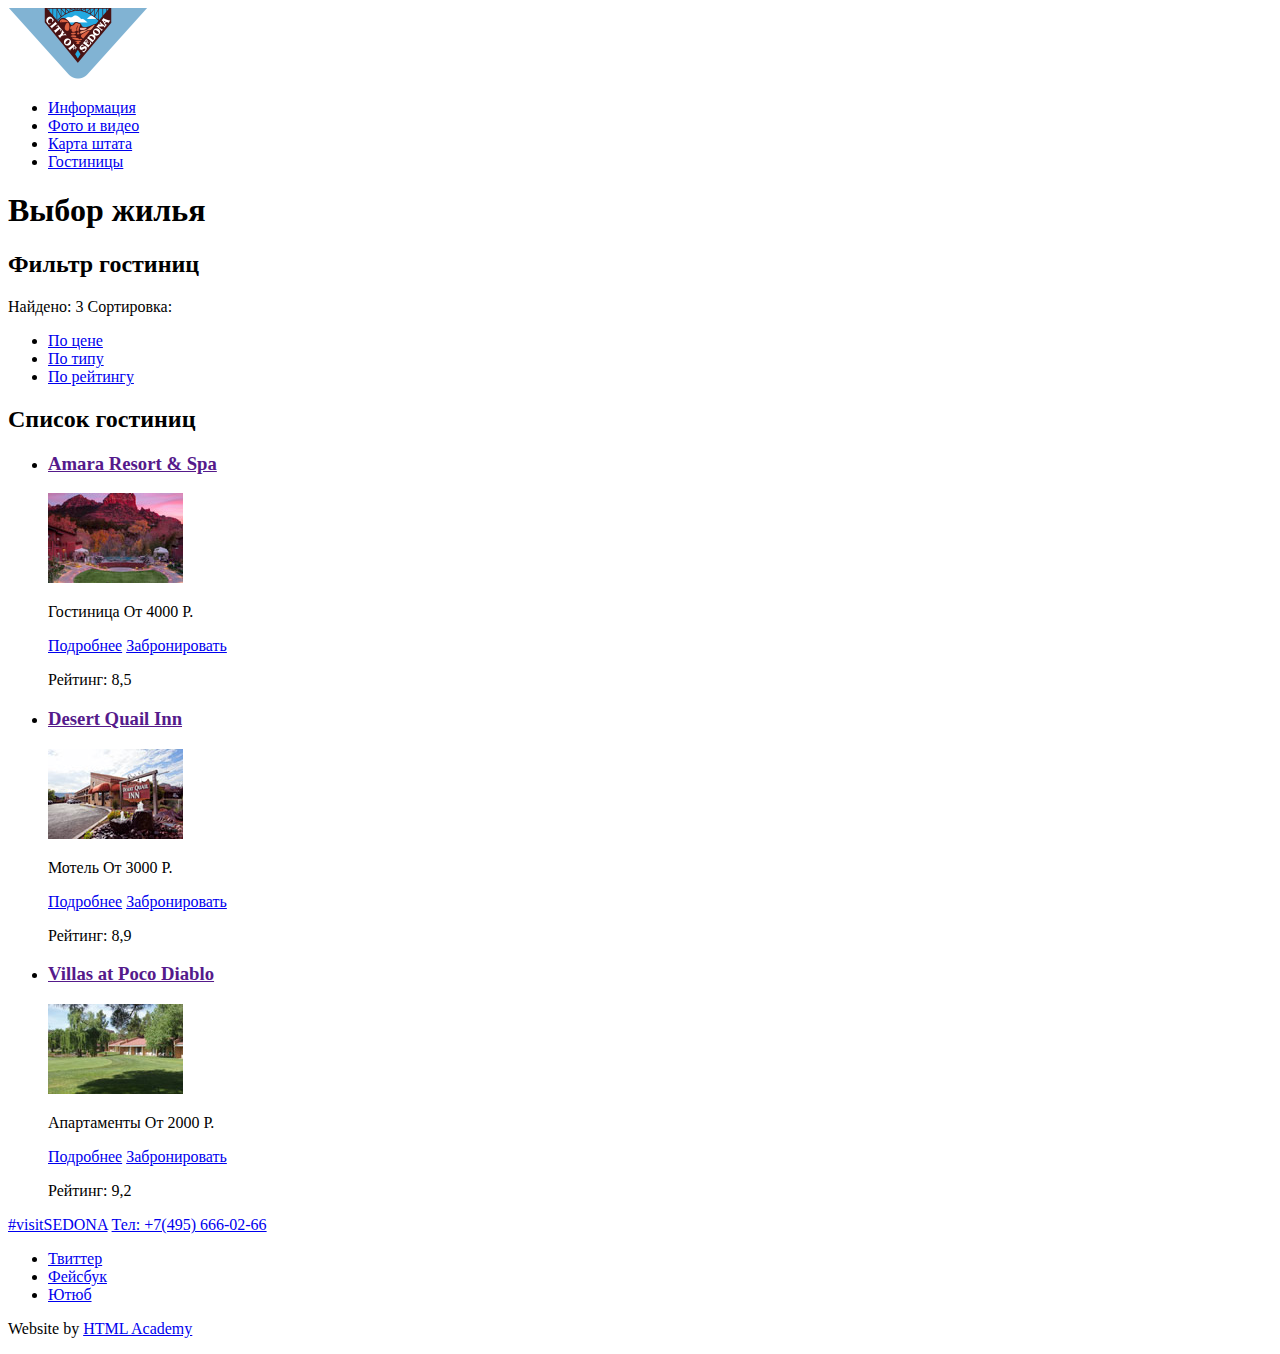
==== hotels.html @ 1540563e "correct href" ====
<!DOCTYPE html>
<html lang="ru">

<head>
	<meta charset="UTF-8">
	<meta name="viewport" content="width=device-width, initial-scale=1.0">
	<meta http-equiv="X-UA-Compatible" content="ie=edge">
	<title>Гостиницы</title>
</head>

<body>

	<header>
		<nav>
			<a href="index.html">
				<img src="img/logo.png" width="140" height="71" alt="Логотип Седона">
			</a>
			<ul>
				<li><a href="#">Информация</a></li>
				<li><a href="#">Фото и видео</a></li>
				<li><a href="#">Карта штата</a></li>
				<li><a href="hotels.html">Гостиницы</a></li>
			</ul>
		</nav>
	</header>

	<main>

		<h1>Выбор жилья</h1>

		<section>

			<h2>Фильтр гостиниц</h2>
			<!-- Здесь будет форма -->

			<div>
				<p>
					<span>Найдено: 3</span>
					<span>Сортировка:</span>
				</p>
				<ul>
					<li><a href="#">По цене</a></li>
					<li><a href="#">По типу</a></li>
					<li><a href="#">По рейтингу</a></li>
				</ul>
				<!-- Здесь будут стрелки -->
				<a href="#"></a>
				<a href="#"></a>
			</div>
		</section>

		<section>
			<h2>Cписок гостиниц</h2>
			<ul>
				<li>
					<h3>
						<a href="">Amara Resort & Spa</a>
					</h3>
					<a href="#">
						<img src="img/amara.jpg" width="135" height="90" alt="Гостиница Амара">
					</a>
					<p>
						<span>Гостиница</span>
						<span>От 4000 Р.</span>
					</p>
					<p>
						<a href="#">Подробнее</a>
						<a href="#">Забронировать</a>
					</p>
					<p>
						<!-- <span></span> Звезды -->
						<span>Рейтинг: 8,5</span>
					</p>
				</li>
				<li>
					<h3>
						<a href="">Desert Quail Inn</a>
					</h3>
					<a href="#">
							<img src="img/desert.jpg" width="135" height="90" alt="Мотель Десерт">
					</a>
					<p>
						<span>Мотель</span>
						<span>От 3000 Р.</span>
					</p>
					<p>
						<a href="#">Подробнее</a>
						<a href="#">Забронировать</a>
					</p>
					<p>
						<!-- <span></span> Звезды -->
						<span>Рейтинг: 8,9</span>
					</p>
				</li>
				<li>
					<h3>
						<a href="">Villas at Poco Diablo</a>
					</h3>
					<a href="#">
							<img src="img/villas.jpg" width="135" height="90" alt="Аппартаменты Виллас">
					</a>
					<p>
						<span>Апартаменты</span>
						<span>От 2000 Р.</span>
					</p>
					<p>
						<a href="#">Подробнее</a>
						<a href="#">Забронировать</a>
					</p>
					<p>
						<!-- <span></span> Звезды -->
						<span>Рейтинг: 9,2</span>
					</p>
				</li>
			</ul>
		</section>

	</main>

	<footer>

		<p>
			<a href="#">#visitSEDONA</a>
			<a href="+74956660266">Тел: +7(495) 666-02-66</a>
		</p>

		<div>
			<ul>
				<li><a href="#">Твиттер</a></li>
				<li><a href="#">Фейсбук</a></li>
				<li><a href="#">Ютюб</a></li>
			</ul>
		</div>

		<p>
			Website by
			<a href="https://htmlacademy.ru">HTML Academy</a>
		</p>
	</footer>

</body>

</html>
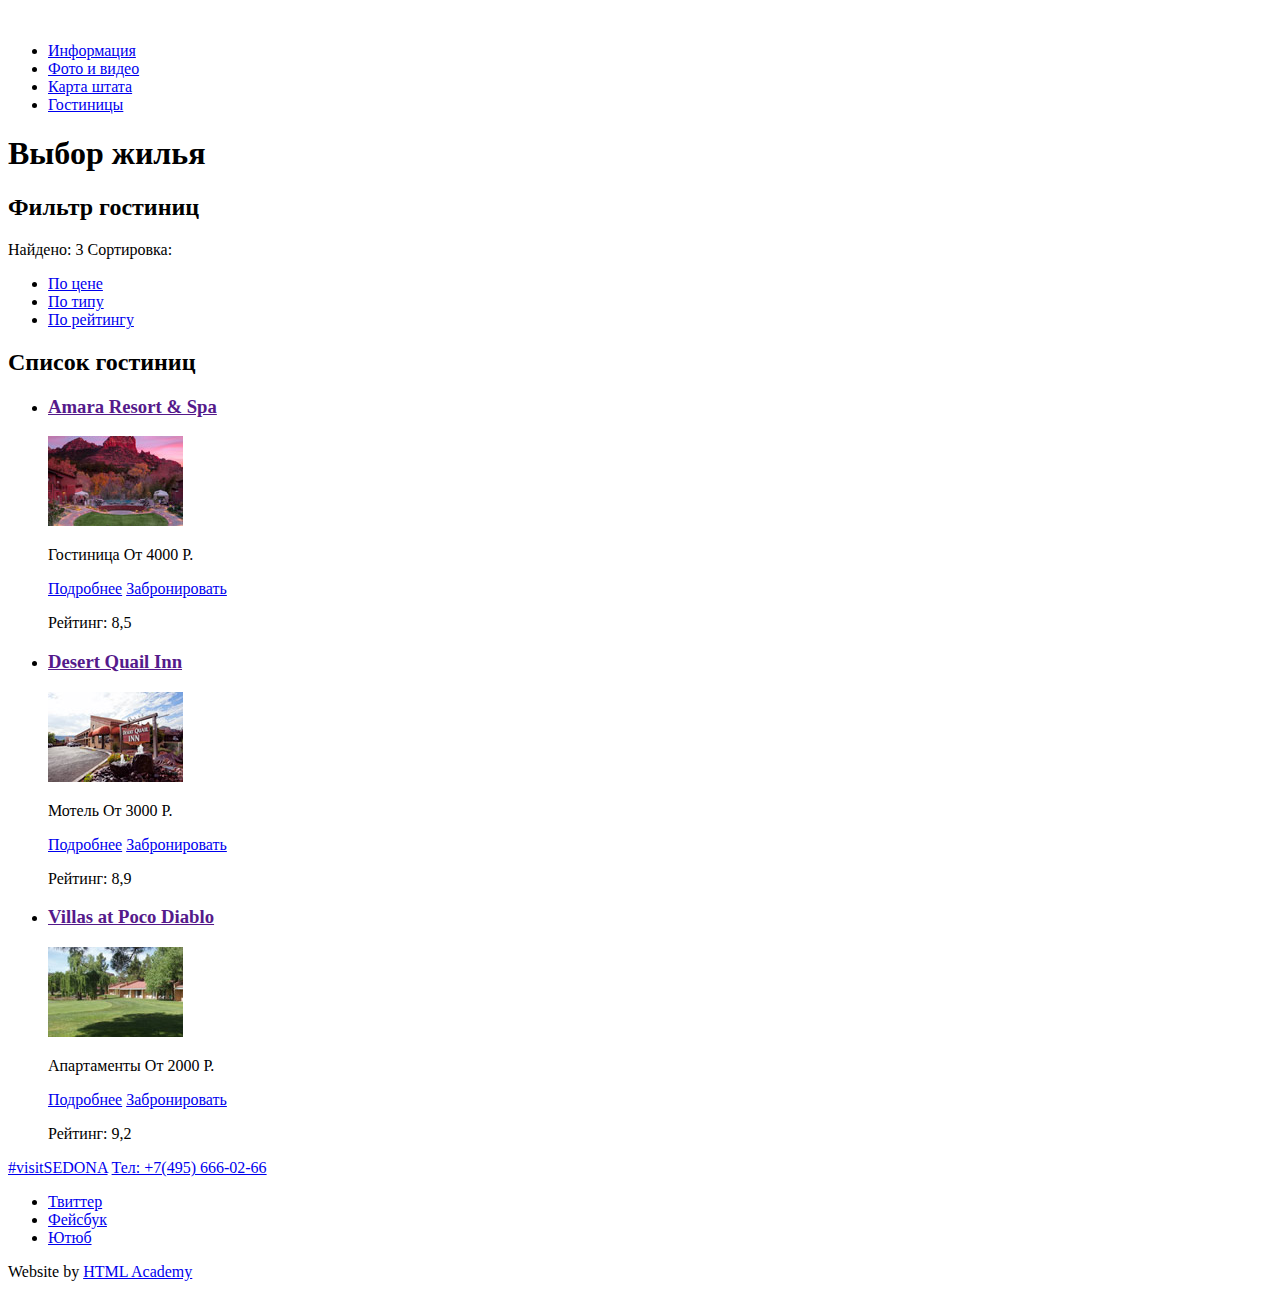
==== commit bfe6dfbe: "add imgs" ====
--- a/hotels.html
+++ b/hotels.html
@@ -13,7 +13,7 @@
 	<header>
 		<nav>
 			<a href="index.html">
-				<img src="img/logo.png" width="140" height="71" alt="Логотип Седона">
+				<img src="" alt="">
 			</a>
 			<ul>
 				<li><a href="#">Информация</a></li>
@@ -126,15 +126,15 @@
 
 		<div>
 			<ul>
-				<li><a href="#">Твиттер</a></li>
-				<li><a href="#">Фейсбук</a></li>
-				<li><a href="#">Ютюб</a></li>
+				<li><a class="social-links__link" href="#">Твиттер</a></li>
+				<li><a class="social-links__link" href="#">Фейсбук</a></li>
+				<li><a class="social-links__link" href="#">Ютюб</a></li>
 			</ul>
 		</div>
 
 		<p>
 			Website by
-			<a href="https://htmlacademy.ru">HTML Academy</a>
+			<a class="logo-htmlacademy" href="https://htmlacademy.ru">HTML Academy</a>
 		</p>
 	</footer>
 
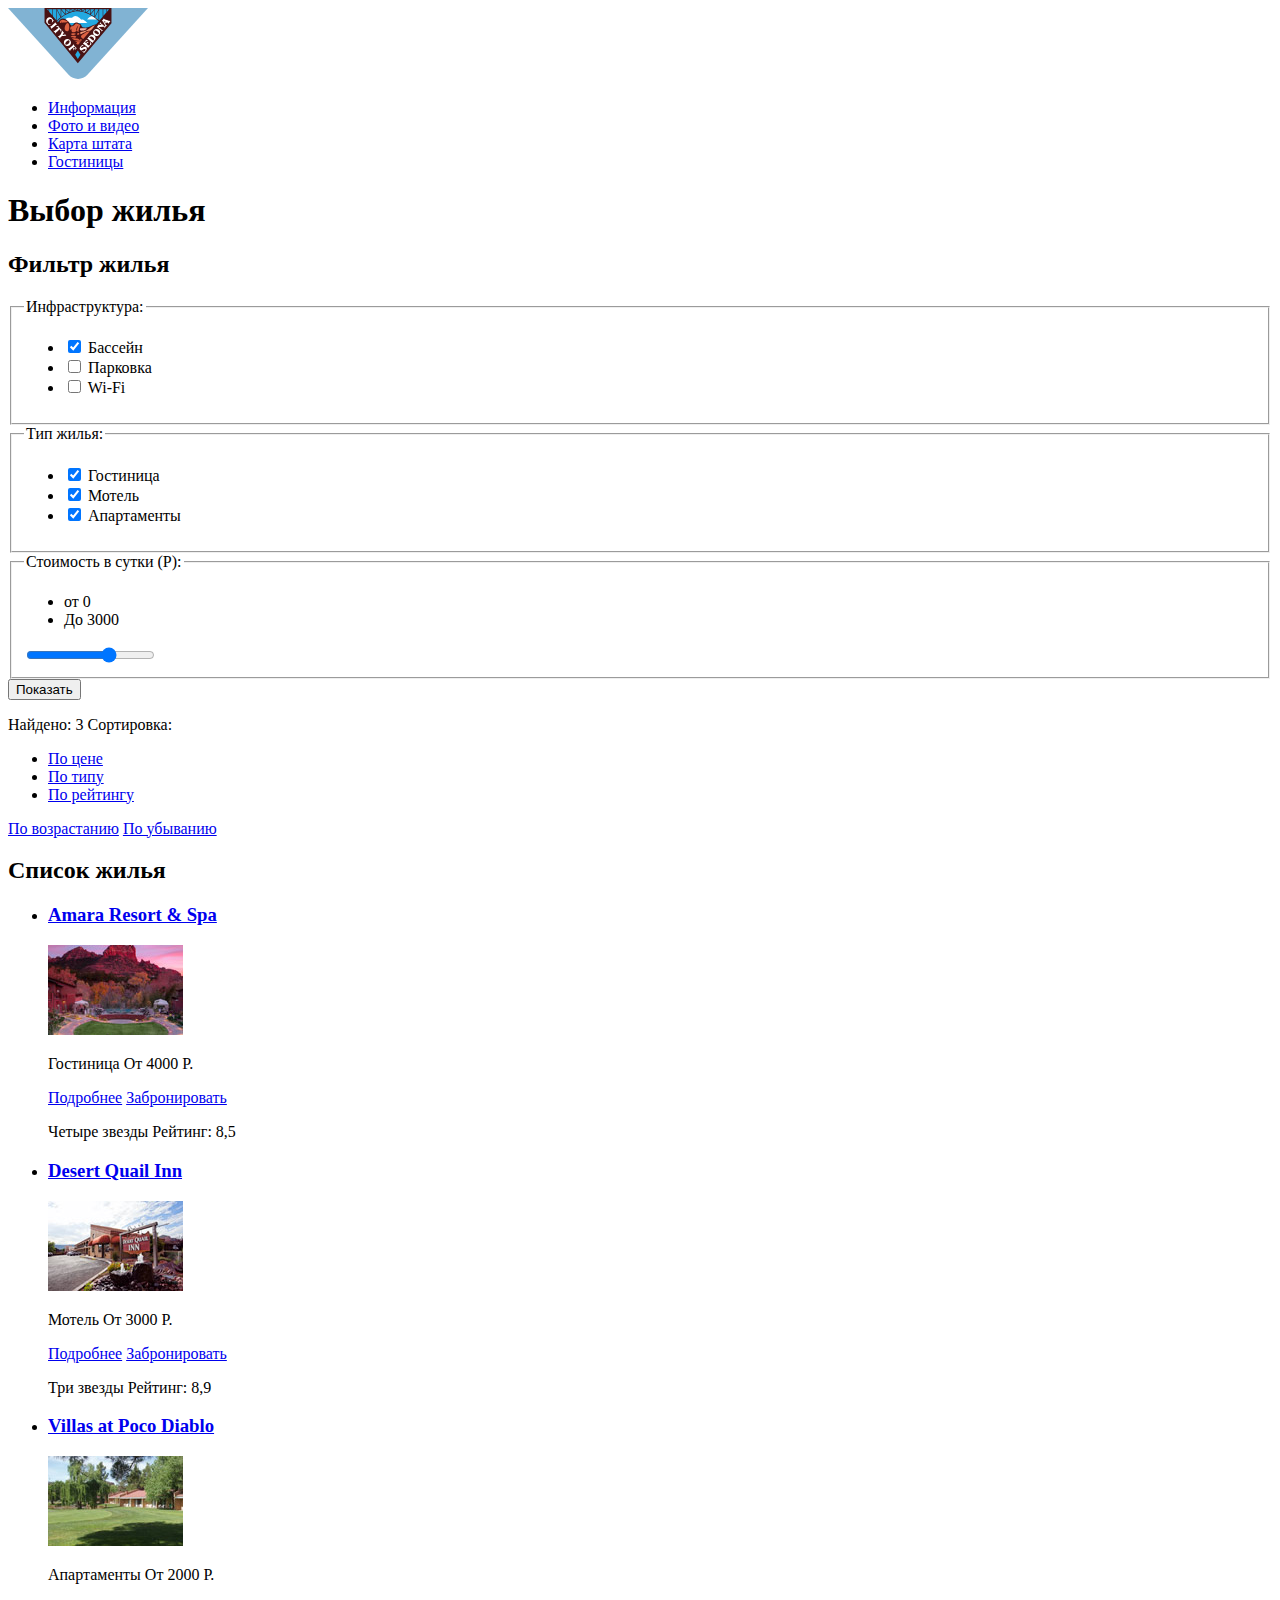
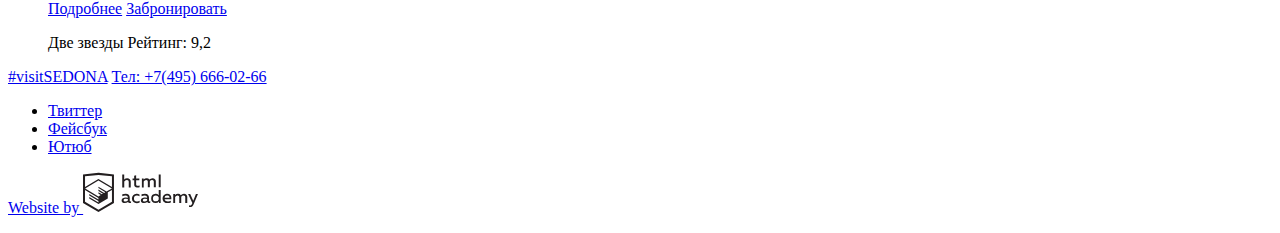
==== commit 54dae02d: "form correct" ====
--- a/hotels.html
+++ b/hotels.html
@@ -13,24 +13,88 @@
 	<header>
 		<nav>
 			<a href="index.html">
-				<img src="" alt="">
+				<img src="img/logo-sedona.svg" width="140" height="71" alt="Логотип Седона">
 			</a>
 			<ul>
 				<li><a href="#">Информация</a></li>
 				<li><a href="#">Фото и видео</a></li>
 				<li><a href="#">Карта штата</a></li>
-				<li><a href="hotels.html">Гостиницы</a></li>
+				<li><a href="#">Гостиницы</a></li>
 			</ul>
 		</nav>
 	</header>
 
 	<main>
 
-		<h1>Выбор жилья</h1>
+		<h1 class="visually-hidden">Выбор жилья</h1>
 
 		<section>
 
-			<h2>Фильтр гостиниц</h2>
+			<h2 class="visually-hidden">Фильтр жилья</h2>
+			<form class="filter" action="https://echo.htmlacademy.ru" method="get">
+				<fieldset>
+					<legend>Инфраструктура:</legend>
+					<ul>
+						<li class="filter-option">
+							<input class="visually-hidden filter-input filter-input-checkbox" type="checkbox" name="pool" id="pool"
+								checked>
+							<label for="pool">
+								Бассейн
+							</label>
+						</li>
+						<li class="filter-option">
+							<input class="visually-hidden filter-input filter-input-checkbox" type="checkbox" name="parking"
+								id="parking">
+							<label for="parking">
+								Парковка
+							</label>
+						</li>
+						<li class="filter-option">
+							<input class="visually-hidden filter-input filter-input-checkbox" type="checkbox" name="wifi" id="wifi">
+							<label for="wifi">
+								Wi-Fi
+							</label>
+						</li>
+					</ul>
+				</fieldset>
+				<fieldset>
+					<legend>Тип жилья:</legend>
+					<ul>
+						<li class="filter-option">
+							<input class="visually-hidden filter-input filter-input-checkbox" type="checkbox" name="hotel" id="hotel"
+								checked>
+							<label for="hotel">
+								Гостиница
+							</label>
+						</li>
+						<li class="filter-option">
+							<input class="visually-hidden filter-input filter-input-checkbox" type="checkbox" name="motel" id="motel"
+								checked>
+							<label for="motel">
+								Мотель
+							</label>
+						</li>
+						<li class="filter-option">
+							<input class="visually-hidden filter-input filter-input-checkbox" type="checkbox" name="apartments"
+								id="apartments" checked>
+							<label for="apartments">
+								Апартаменты
+							</label>
+						</li>
+					</ul>
+				</fieldset>
+				<fieldset>
+					<legend>Стоимость в сутки (Р):</legend>
+					<ul>
+						<li>от 0</li>
+						<li>До 3000</li>
+					</ul>
+					<div>
+						<input type="range" name="price" min="0" max="3000" step="1000">
+					</div>
+				</fieldset>
+				<button class="filter-button button" type="submit">Показать</button>
+			</form>
 			<!-- Здесь будет форма -->
 
 			<div>
@@ -44,19 +108,19 @@
 					<li><a href="#">По рейтингу</a></li>
 				</ul>
 				<!-- Здесь будут стрелки -->
-				<a href="#"></a>
-				<a href="#"></a>
+				<a href="#"><span class="visually-hidden">По возрастанию</span></a>
+				<a href="#"><span class="visually-hidden">По убыванию</span></a>
 			</div>
 		</section>
 
 		<section>
-			<h2>Cписок гостиниц</h2>
+			<h2 class="visually-hidden">Cписок жилья</h2>
 			<ul>
 				<li>
-					<h3>
-						<a href="">Amara Resort & Spa</a>
-					</h3>
 					<a href="#">
+						<h3>
+							<span class="catalog-item">Amara Resort & Spa</span>
+						</h3>
 						<img src="img/amara.jpg" width="135" height="90" alt="Гостиница Амара">
 					</a>
 					<p>
@@ -68,16 +132,16 @@
 						<a href="#">Забронировать</a>
 					</p>
 					<p>
-						<!-- <span></span> Звезды -->
+						<span class="visually-hidden">Четыре звезды</span>
 						<span>Рейтинг: 8,5</span>
 					</p>
 				</li>
 				<li>
-					<h3>
-						<a href="">Desert Quail Inn</a>
-					</h3>
 					<a href="#">
-							<img src="img/desert.jpg" width="135" height="90" alt="Мотель Десерт">
+						<h3>
+							<span class="catalog-item">Desert Quail Inn</span>
+						</h3>
+						<img src="img/desert.jpg" width="135" height="90" alt="Мотель Десерт">
 					</a>
 					<p>
 						<span>Мотель</span>
@@ -88,16 +152,16 @@
 						<a href="#">Забронировать</a>
 					</p>
 					<p>
-						<!-- <span></span> Звезды -->
+						<span class="visually-hidden">Три звезды</span>
 						<span>Рейтинг: 8,9</span>
 					</p>
 				</li>
 				<li>
-					<h3>
-						<a href="">Villas at Poco Diablo</a>
-					</h3>
 					<a href="#">
-							<img src="img/villas.jpg" width="135" height="90" alt="Аппартаменты Виллас">
+						<h3>
+							<span class="catalog-item">Villas at Poco Diablo</span>
+						</h3>
+						<img src="img/villas.jpg" width="135" height="90" alt="Аппартаменты Виллас">
 					</a>
 					<p>
 						<span>Апартаменты</span>
@@ -108,7 +172,7 @@
 						<a href="#">Забронировать</a>
 					</p>
 					<p>
-						<!-- <span></span> Звезды -->
+						<span class="visually-hidden">Две звезды</span>
 						<span>Рейтинг: 9,2</span>
 					</p>
 				</li>
@@ -126,15 +190,17 @@
 
 		<div>
 			<ul>
-				<li><a class="social-links__link" href="#">Твиттер</a></li>
-				<li><a class="social-links__link" href="#">Фейсбук</a></li>
-				<li><a class="social-links__link" href="#">Ютюб</a></li>
+				<li><a class="social-links__link" href="#"><span class="visually-hidden">Твиттер</span></a></li>
+				<li><a class="social-links__link" href="#"><span class="visually-hidden">Фейсбук</span></a></li>
+				<li><a class="social-links__link" href="#"><span class="visually-hidden">Ютюб</span</a></li>
 			</ul>
 		</div>
 
 		<p>
 			Website by
-			<a class="logo-htmlacademy" href="https://htmlacademy.ru">HTML Academy</a>
+			<a href="https://htmlacademy.ru">
+				<img src="img/logo-htmlacademy.svg" width="115" height="41" alt="Логотип HTML академии">
+			</a>
 		</p>
 	</footer>
 
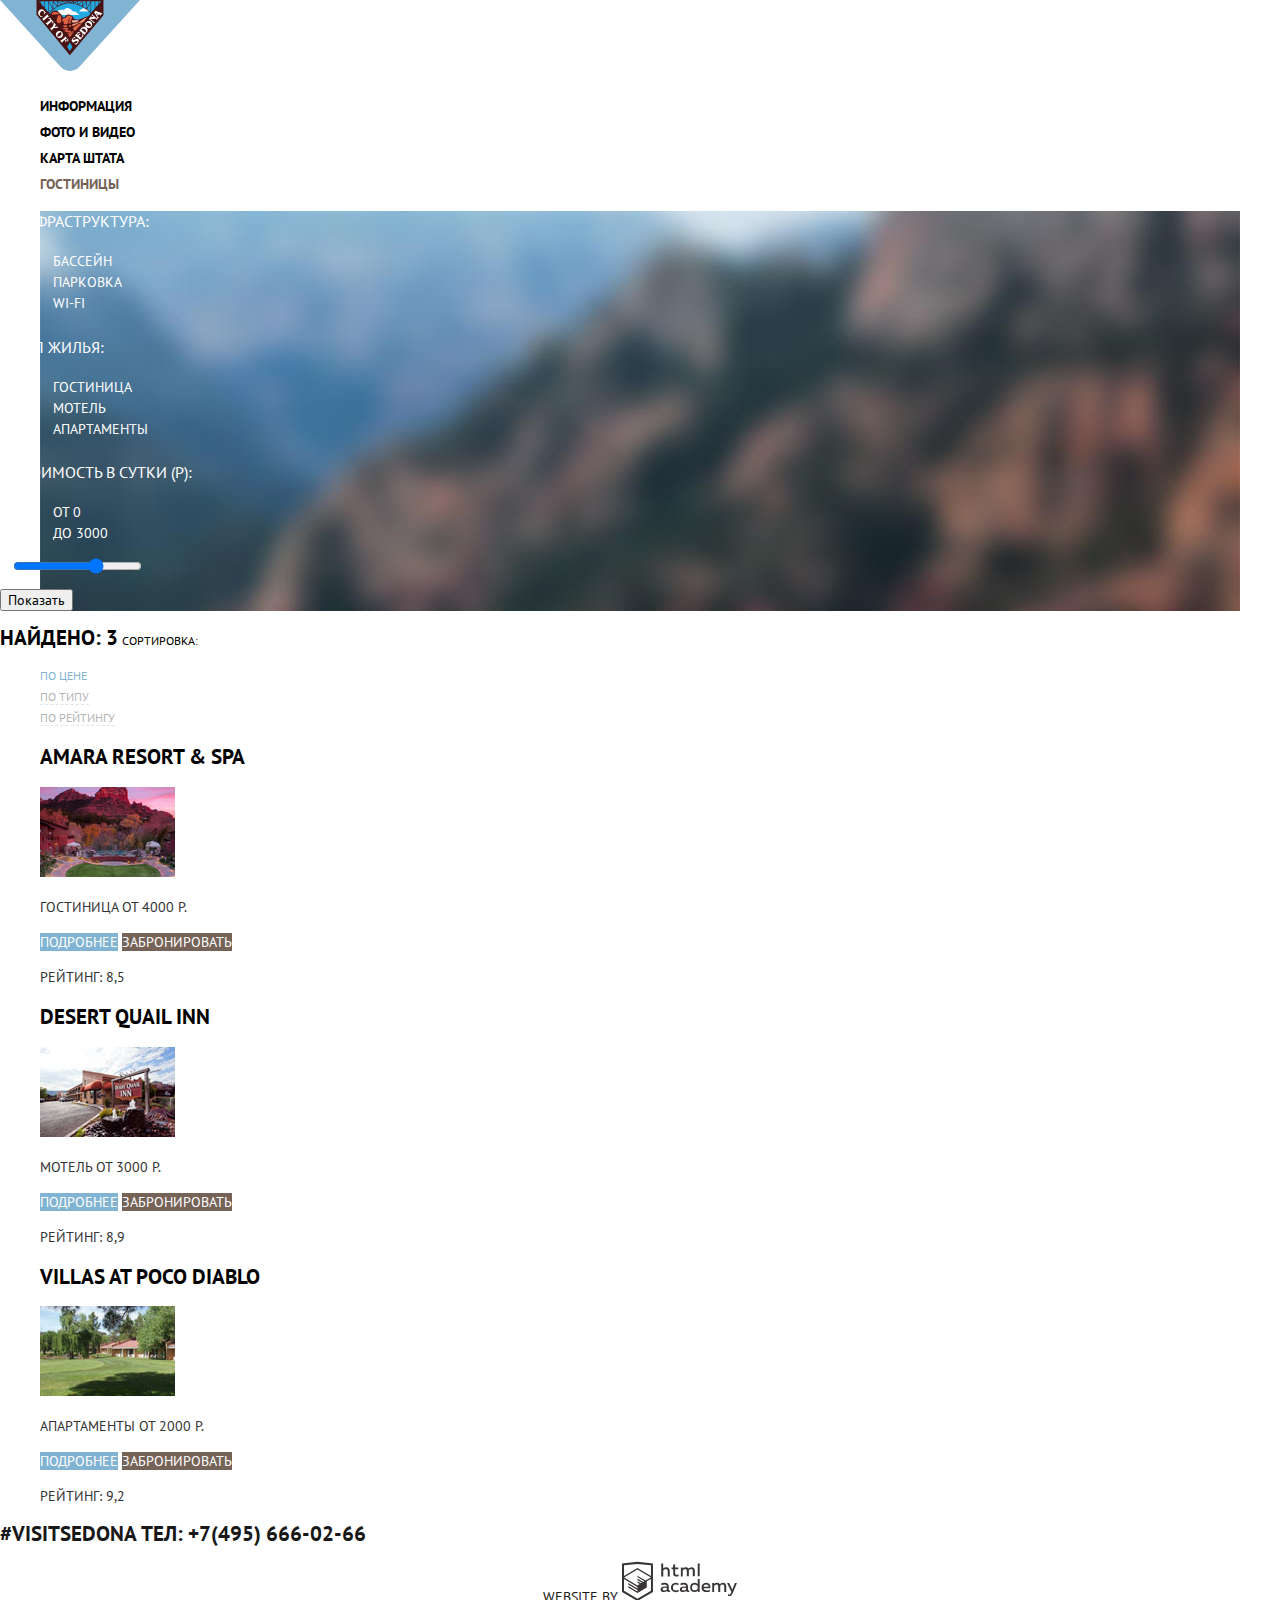
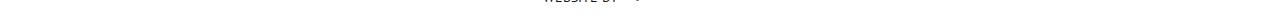
==== commit 4aed1220: "add first css" ====
--- a/hotels.html
+++ b/hotels.html
@@ -6,20 +6,23 @@
 	<meta name="viewport" content="width=device-width, initial-scale=1.0">
 	<meta http-equiv="X-UA-Compatible" content="ie=edge">
 	<title>Гостиницы</title>
+	<link href="https://fonts.googleapis.com/css?family=PT+Sans:400,700&display=swap&subset=cyrillic" rel="stylesheet">
+	<link rel="stylesheet" href="css/normalize.css">
+	<link rel="stylesheet" href="css/style.css">
 </head>
 
 <body>
 
-	<header>
-		<nav>
-			<a href="index.html">
+	<header class="main-header">
+		<nav class="main-navigation">
+			<a class="main-header-logo" href="index.html">
 				<img src="img/logo-sedona.svg" width="140" height="71" alt="Логотип Седона">
 			</a>
-			<ul>
+			<ul class="site-navigation">
 				<li><a href="#">Информация</a></li>
 				<li><a href="#">Фото и видео</a></li>
 				<li><a href="#">Карта штата</a></li>
-				<li><a href="#">Гостиницы</a></li>
+				<li><a class="active">Гостиницы</a></li>
 			</ul>
 		</nav>
 	</header>
@@ -28,94 +31,96 @@
 
 		<h1 class="visually-hidden">Выбор жилья</h1>
 
-		<section>
-
-			<h2 class="visually-hidden">Фильтр жилья</h2>
-			<form class="filter" action="https://echo.htmlacademy.ru" method="get">
-				<fieldset>
-					<legend>Инфраструктура:</legend>
-					<ul>
-						<li class="filter-option">
-							<input class="visually-hidden filter-input filter-input-checkbox" type="checkbox" name="pool" id="pool"
-								checked>
-							<label for="pool">
-								Бассейн
-							</label>
-						</li>
-						<li class="filter-option">
-							<input class="visually-hidden filter-input filter-input-checkbox" type="checkbox" name="parking"
-								id="parking">
-							<label for="parking">
-								Парковка
-							</label>
-						</li>
-						<li class="filter-option">
-							<input class="visually-hidden filter-input filter-input-checkbox" type="checkbox" name="wifi" id="wifi">
-							<label for="wifi">
-								Wi-Fi
-							</label>
-						</li>
-					</ul>
-				</fieldset>
-				<fieldset>
-					<legend>Тип жилья:</legend>
-					<ul>
-						<li class="filter-option">
-							<input class="visually-hidden filter-input filter-input-checkbox" type="checkbox" name="hotel" id="hotel"
-								checked>
-							<label for="hotel">
-								Гостиница
-							</label>
-						</li>
-						<li class="filter-option">
-							<input class="visually-hidden filter-input filter-input-checkbox" type="checkbox" name="motel" id="motel"
-								checked>
-							<label for="motel">
-								Мотель
-							</label>
-						</li>
-						<li class="filter-option">
-							<input class="visually-hidden filter-input filter-input-checkbox" type="checkbox" name="apartments"
-								id="apartments" checked>
-							<label for="apartments">
-								Апартаменты
-							</label>
-						</li>
-					</ul>
-				</fieldset>
-				<fieldset>
-					<legend>Стоимость в сутки (Р):</legend>
-					<ul>
-						<li>от 0</li>
-						<li>До 3000</li>
-					</ul>
-					<div>
-						<input type="range" name="price" min="0" max="3000" step="1000">
-					</div>
-				</fieldset>
-				<button class="filter-button button" type="submit">Показать</button>
-			</form>
+		<section class="filters">
+
+			<div class="main-filter">
+				<h2 class="visually-hidden">Фильтр жилья</h2>
+				<form class="filter" action="https://echo.htmlacademy.ru" method="get">
+					<fieldset>
+						<legend>Инфраструктура:</legend>
+						<ul>
+							<li class="filter-option">
+								<input class="visually-hidden filter-input filter-input-checkbox" type="checkbox" name="pool" id="pool"
+									checked>
+								<label for="pool">
+									Бассейн
+								</label>
+							</li>
+							<li class="filter-option">
+								<input class="visually-hidden filter-input filter-input-checkbox" type="checkbox" name="parking"
+									id="parking">
+								<label for="parking">
+									Парковка
+								</label>
+							</li>
+							<li class="filter-option">
+								<input class="visually-hidden filter-input filter-input-checkbox" type="checkbox" name="wifi" id="wifi">
+								<label for="wifi">
+									Wi-Fi
+								</label>
+							</li>
+						</ul>
+					</fieldset>
+					<fieldset>
+						<legend>Тип жилья:</legend>
+						<ul>
+							<li class="filter-option">
+								<input class="visually-hidden filter-input filter-input-checkbox" type="checkbox" name="hotel"
+									id="hotel" checked>
+								<label for="hotel">
+									Гостиница
+								</label>
+							</li>
+							<li class="filter-option">
+								<input class="visually-hidden filter-input filter-input-checkbox" type="checkbox" name="motel"
+									id="motel" checked>
+								<label for="motel">
+									Мотель
+								</label>
+							</li>
+							<li class="filter-option">
+								<input class="visually-hidden filter-input filter-input-checkbox" type="checkbox" name="apartments"
+									id="apartments" checked>
+								<label for="apartments">
+									Апартаменты
+								</label>
+							</li>
+						</ul>
+					</fieldset>
+					<fieldset>
+						<legend>Стоимость в сутки (Р):</legend>
+						<ul>
+							<li>от 0</li>
+							<li>До 3000</li>
+						</ul>
+						<div>
+							<input type="range" name="price" min="0" max="3000" step="1000">
+						</div>
+					</fieldset>
+					<button class="filter-button button" type="submit">Показать</button>
+				</form>
+			</div>
 			<!-- Здесь будет форма -->
 
-			<div>
+			<div class="found-hotels">
 				<p>
-					<span>Найдено: 3</span>
-					<span>Сортировка:</span>
+					<span class="found-item">Найдено: 3</span>
+					<span class="found-sorting">Сортировка:</span>
 				</p>
-				<ul>
-					<li><a href="#">По цене</a></li>
+				<ul class="found-list">
+					<li><a class="sorting current" href="#">По цене</a></li>
 					<li><a href="#">По типу</a></li>
 					<li><a href="#">По рейтингу</a></li>
 				</ul>
 				<!-- Здесь будут стрелки -->
-				<a href="#"><span class="visually-hidden">По возрастанию</span></a>
-				<a href="#"><span class="visually-hidden">По убыванию</span></a>
+				<a class="arrow-top current" href="#"><span class="visually-hidden">По возрастанию</span></a>
+				<a class="arrow-bottom" href="#"><span class="visually-hidden">По убыванию</span></a>
 			</div>
 		</section>
 
 		<section>
 			<h2 class="visually-hidden">Cписок жилья</h2>
-			<ul>
+			<ul class="catalog-list">
 				<li>
 					<a href="#">
 						<h3>
@@ -124,12 +129,12 @@
 						<img src="img/amara.jpg" width="135" height="90" alt="Гостиница Амара">
 					</a>
 					<p>
-						<span>Гостиница</span>
-						<span>От 4000 Р.</span>
-					</p>
-					<p>
-						<a href="#">Подробнее</a>
-						<a href="#">Забронировать</a>
+						<span class="hotels-item">Гостиница</span>
+						<span class="price-item">От 4000 Р.</span>
+					</p>
+					<p>
+						<a class="button-details" href="#">Подробнее</a>
+						<a class="button-book" href="#">Забронировать</a>
 					</p>
 					<p>
 						<span class="visually-hidden">Четыре звезды</span>
@@ -144,12 +149,12 @@
 						<img src="img/desert.jpg" width="135" height="90" alt="Мотель Десерт">
 					</a>
 					<p>
-						<span>Мотель</span>
-						<span>От 3000 Р.</span>
-					</p>
-					<p>
-						<a href="#">Подробнее</a>
-						<a href="#">Забронировать</a>
+						<span class="hotels-item">Мотель</span>
+						<span class="price-item">От 3000 Р.</span>
+					</p>
+					<p>
+						<a class="button-details" href="#">Подробнее</a>
+						<a class="button-book" href="#">Забронировать</a>
 					</p>
 					<p>
 						<span class="visually-hidden">Три звезды</span>
@@ -164,12 +169,12 @@
 						<img src="img/villas.jpg" width="135" height="90" alt="Аппартаменты Виллас">
 					</a>
 					<p>
-						<span>Апартаменты</span>
-						<span>От 2000 Р.</span>
-					</p>
-					<p>
-						<a href="#">Подробнее</a>
-						<a href="#">Забронировать</a>
+						<span class="hotels-item">Апартаменты</span>
+						<span class="price-item">От 2000 Р.</span>
+					</p>
+					<p>
+						<a class="button-details" href="#">Подробнее</a>
+						<a class="button-book" href="#">Забронировать</a>
 					</p>
 					<p>
 						<span class="visually-hidden">Две звезды</span>
@@ -181,28 +186,28 @@
 
 	</main>
 
-	<footer>
-
-		<p>
-			<a href="#">#visitSEDONA</a>
-			<a href="+74956660266">Тел: +7(495) 666-02-66</a>
-		</p>
-
-		<div>
-			<ul>
-				<li><a class="social-links__link" href="#"><span class="visually-hidden">Твиттер</span></a></li>
-				<li><a class="social-links__link" href="#"><span class="visually-hidden">Фейсбук</span></a></li>
-				<li><a class="social-links__link" href="#"><span class="visually-hidden">Ютюб</span</a></li>
-			</ul>
-		</div>
-
-		<p>
-			Website by
-			<a href="https://htmlacademy.ru">
-				<img src="img/logo-htmlacademy.svg" width="115" height="41" alt="Логотип HTML академии">
-			</a>
-		</p>
-	</footer>
+	<footer class="main-footer">
+
+    <p>
+      <a href="#">#visitSEDONA</a>
+      <a href="tel:+74956660266">Тел: +7(495) 666-02-66</a>
+    </p>
+
+    <div class="footer-social">
+      <ul>
+        <li><a class="social-button" href="#"><span class="visually-hidden">Твиттер</span></a></li>
+				<li><a class="social-button" href="#"><span class="visually-hidden">Фейсбук</span></a></li>
+				<li><a class="social-button" href="#"><span class="visually-hidden">Ютюб</span></a></li>
+      </ul>
+    </div>
+
+    <p class="footer-copyright">
+      <span>Website by</span>
+      <a href="https://htmlacademy.ru">
+        <img src="img/logo-htmlacademy.svg" width="115" height="41" alt="Логотип HTML академии">
+      </a>
+    </p>
+  </footer>
 
 </body>
 
--- a/css/style.css
+++ b/css/style.css
@@ -0,0 +1,347 @@
+body {
+  margin: 0px;
+  padding: 0px;
+  font-family: 'PT Sans', Arial, sans-serif;
+  font-size: 14px;
+  line-height: 21px;
+  font-weight: 400;
+  color: #333333;
+  text-transform: uppercase;
+  /* background-image: url("../img/background-photo.jpg");
+  background-position: top center;
+  background-repeat: no-repeat; */
+}
+
+a {
+  text-decoration: none;
+}
+
+.visually-hidden {
+  position: absolute;
+  width: 1px;
+  height: 1px;
+  margin: -1px;
+  border: 0;
+  padding: 0;
+  white-space: nowrap;
+  clip-path: inset(100%);
+  clip: rect(0 0 0 0);
+  overflow: hidden;
+}
+
+.main-navigation {
+  font-size: 14px;
+	line-height: 26px;
+	font-weight: 900;
+  color: #000000;
+  background-color: #ffffff;
+}
+
+.site-navigation {
+  list-style: none;
+}
+
+.site-navigation a {
+  color: #000000;
+}
+
+a.active {
+	color: #766357;
+}
+
+.main-filter {
+	background-image: url("../img/background-filter.jpg");
+	background-position: top center;
+	background-repeat: no-repeat;
+}
+
+.filter fieldset {
+	border: none;
+}
+
+.filter legend {
+	font-size: 16px;
+	line-height: 21px;
+	color: #ffffff;
+}
+
+.filter ul {
+	list-style: none;
+	color: #ffffff;
+}
+
+.filter-input:hover + label {
+	color: #ffffff;
+}
+
+.filter-input:disabled + label {
+	color: #6a6a6a;
+}
+
+.found-list {
+	list-style: none;
+}
+
+.found-item {
+	font-size: 21px;
+	line-height: 26px;
+	font-weight: 900;
+	color: #000000;
+}
+
+.found-sorting {
+	font-size: 12px;
+	line-height: 18px;
+	color: #000000;
+}
+
+.found-list a {
+	font-size: 12px;
+	line-height: 18px;
+	color: #000000;
+	opacity: 0.3;
+	border-bottom: 1px dashed #81b3d2;
+}
+
+a.sorting {
+	border: none;
+}
+
+a.current {
+	color: #81b3d2;
+	opacity: 1;
+}
+
+.arrow-top,
+.arrow-bottom {
+	color: #81b3d2;
+}
+
+.arrow-top.current {
+	color: #cacaca;
+}
+
+.catalog-list {
+	list-style: none;
+}
+
+.catalog-item {
+	font-size: 21px;
+	line-height: 26px;
+	font-weight: 900;
+	color: #000000;
+}
+
+.catalog-item:hover {
+	color: #81b3d2;
+}
+
+.catalog-item:active {
+	opacity: 0.3;
+}
+
+.button-details {
+	background-color: #81b3d2;
+	color: #ffffff;
+}
+
+.button-details:hover {
+	background-color: #669ec0;
+}
+
+.button-details:active {
+	background-color: #5496bd;
+}
+
+.button-book {
+	background-color: #766357;
+	color: #ffffff;
+}
+
+.button-book:hover {
+	background-color: #604e43;
+}
+
+.button-book:active {
+	background-color: #503e33;
+}
+
+.page-title {
+  font-size: 21px;
+  line-height: 26px;
+	font-weight: 900;
+	text-align: center;
+}
+
+.advantages-title {
+	font-size: 14px;
+	line-height: 26px;
+	font-weight: 400;
+	color: #333333;
+	text-align: center;
+}
+
+.advantages-list {
+	list-style: none;
+}
+
+.advantages-item {
+	text-align: center;
+}
+
+.advantages-subtitle-white {
+	font-size: 21px;
+	line-height: 21px;
+	color: #ffffff;
+}
+
+.advantages-subtitle-black {
+	font-size: 21px;
+	line-height: 21px;
+	font-weight: 900;
+	color: #000000;
+}
+
+.advantages-item-blue {
+	background-color: #81b3d2;
+	color: #ffffff;
+}
+
+.appointment-title {
+	text-align: center;
+}
+
+.appointment-title h2 {
+	font-size: 30px;
+	line-height: 36px;
+	color: #000000;
+}
+
+.appointment-title p {
+	line-height: 24px;
+}
+
+.appointment {
+	text-align: center;
+}
+
+.search-hotels {
+	font: inherit;
+	font-size: 21px;
+	line-height: 26px;
+	font-weight: 900;
+	text-align: center;
+	vertical-align: middle;
+	color: #ffffff;
+	background-color: #766357;
+	text-transform: uppercase;
+	border: none;
+}
+
+.search-hotels:hover {
+	background-color: #604e43;
+}
+
+.search-hotels:active {
+	background-color: #503e33;
+	color: #857871;
+}
+
+.appointment-item input {
+	font: inherit;
+	background-color: #f2f2f2;
+	border: none;
+}
+
+.appointment-item input:hover {
+	background-color: #ebebeb;
+}
+
+.appointment-item input:focus {
+	background-color: #ffffff;
+	border: 2px solid #e5e5e5;
+}
+
+.appointment-item button {
+	background-color: #a9a9a9;
+	border: none;
+}
+
+.appointment-item button:hover {
+	background-color: #000000;
+}
+
+.appointment-item button:active {
+	background-color: #81b3d2;
+}
+
+.button-blue {
+	font: inherit;
+	font-weight: 900;
+	text-transform: uppercase;
+	color: #ffffff;
+	background-color: #81b3d2;
+	border: none;
+}
+
+.button-blue:hover {
+	background-color: #669ec0;
+}
+
+.button-blue:active {
+	background-color: #5496bd;
+	color: #88b6d1;
+}
+
+.main-footer {
+	color: #000000;
+	background-color: #ffffff;
+	opacity: 0.9;
+}
+
+.main-footer a {
+	font-size: 21px;
+	line-height: 26px;
+	font-weight: 900;
+	color: #000000;
+}
+
+.footer-social {
+	text-align: center;
+
+}
+
+.footer-social ul {
+	list-style: none;
+}
+
+.social-button {
+	background-color: #81b3d2;
+	color: #ffffff;
+}
+
+.social-button:hover {
+	background-color: #669ec0;
+}
+
+.social-button:active {
+	background-color: #5496bd;
+	color: #88b6d1;
+}
+
+.footer-copyright span {
+	font-size: 14px;
+	font-weight: 400;
+}
+
+.footer-copyright {
+	text-align: center;
+}
+
+.footer-copyright a:hover {
+	background-color: #89b8d5;
+}
+
+.footer-copyright a:active {
+	background-color: #c0bebf;
+}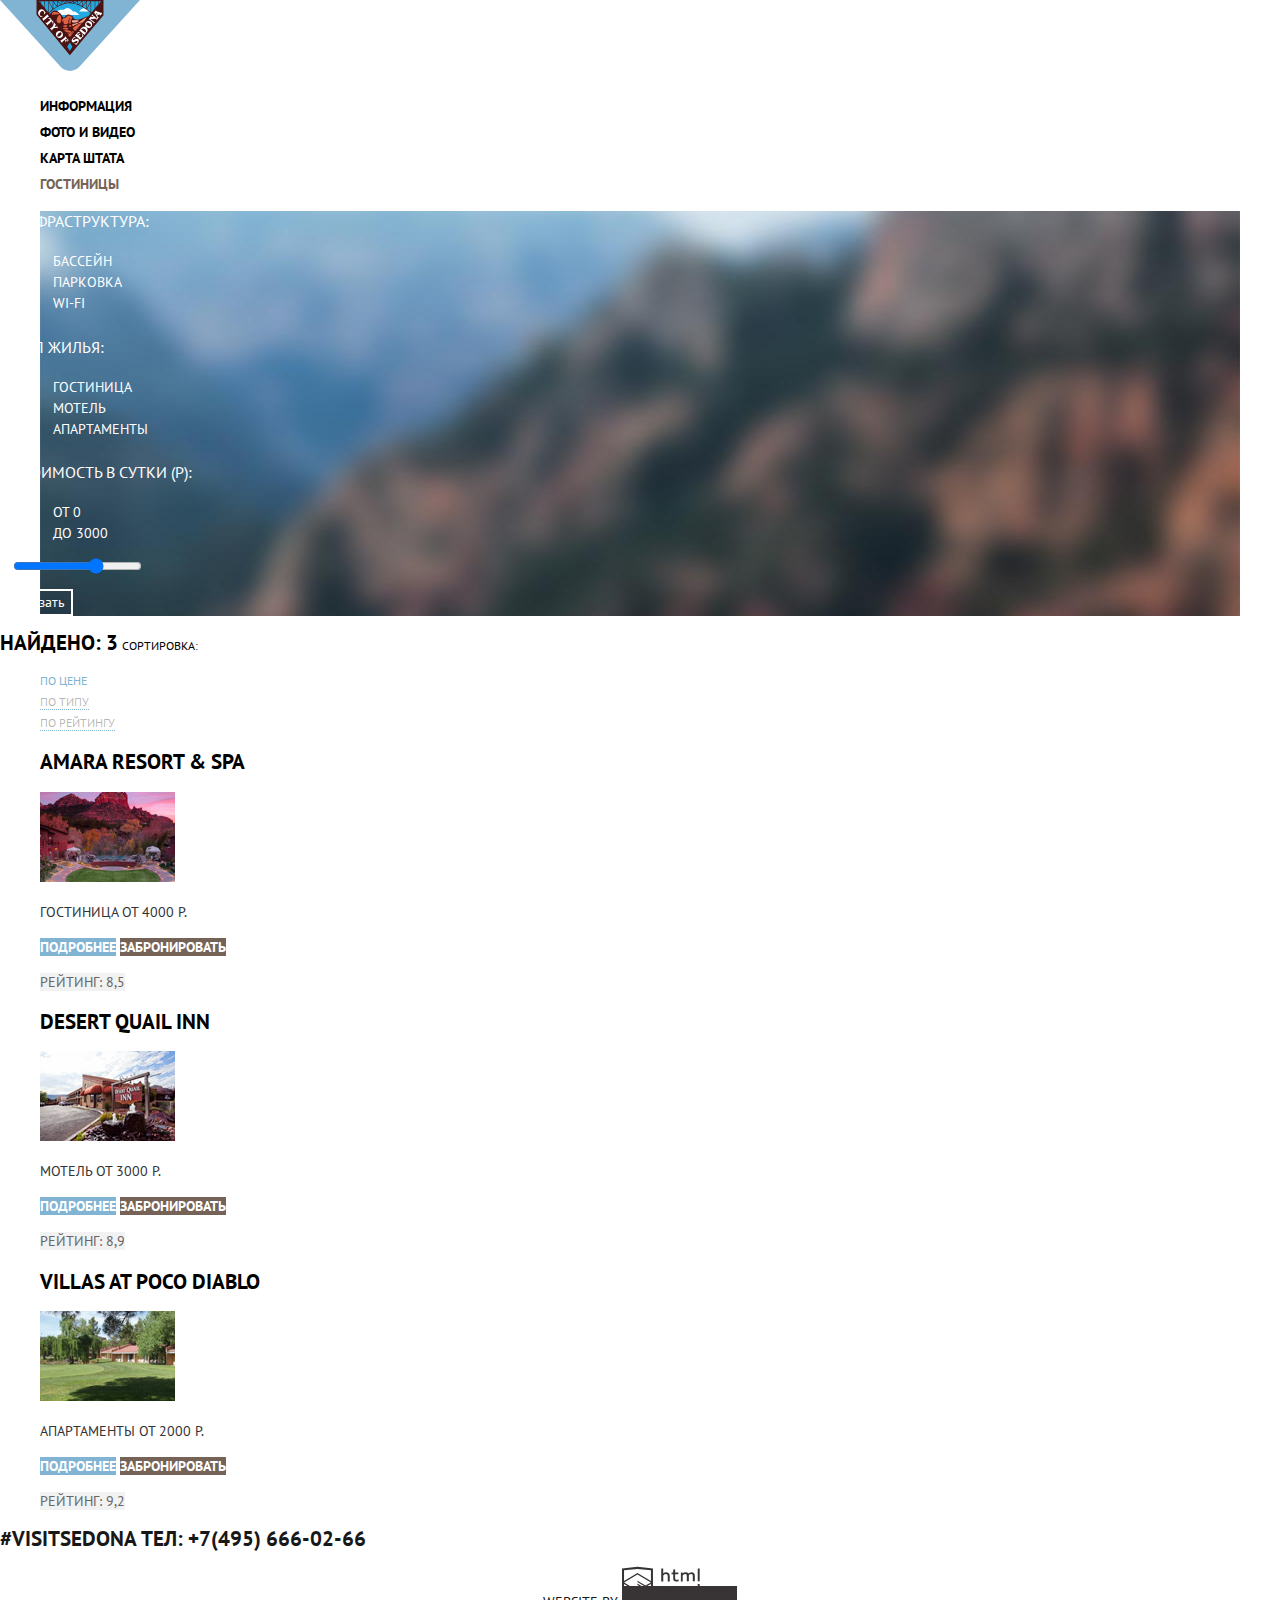
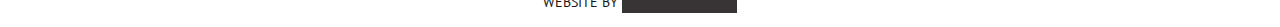
==== commit 7d8c0bea: "correct text decor" ====
--- a/hotels.html
+++ b/hotels.html
@@ -19,10 +19,10 @@
 				<img src="img/logo-sedona.svg" width="140" height="71" alt="Логотип Седона">
 			</a>
 			<ul class="site-navigation">
-				<li><a href="#">Информация</a></li>
+				<li><a class="menu-info" href="#">Информация</a></li>
 				<li><a href="#">Фото и видео</a></li>
 				<li><a href="#">Карта штата</a></li>
-				<li><a class="active">Гостиницы</a></li>
+				<li><a class="menu-hotels active">Гостиницы</a></li>
 			</ul>
 		</nav>
 	</header>
@@ -108,13 +108,13 @@
 					<span class="found-sorting">Сортировка:</span>
 				</p>
 				<ul class="found-list">
-					<li><a class="sorting current" href="#">По цене</a></li>
+					<li><a class="sorting active" href="#">По цене</a></li>
 					<li><a href="#">По типу</a></li>
 					<li><a href="#">По рейтингу</a></li>
 				</ul>
 				<!-- Здесь будут стрелки -->
-				<a class="arrow-top current" href="#"><span class="visually-hidden">По возрастанию</span></a>
-				<a class="arrow-bottom" href="#"><span class="visually-hidden">По убыванию</span></a>
+				<a class="arrow-top" href="#"><span class="visually-hidden">По возрастанию</span></a>
+				<a class="arrow-bottom active" href="#"><span class="visually-hidden">По убыванию</span></a>
 			</div>
 		</section>
 
@@ -138,7 +138,7 @@
 					</p>
 					<p>
 						<span class="visually-hidden">Четыре звезды</span>
-						<span>Рейтинг: 8,5</span>
+						<span class="rating">Рейтинг: 8,5</span>
 					</p>
 				</li>
 				<li>
@@ -158,7 +158,7 @@
 					</p>
 					<p>
 						<span class="visually-hidden">Три звезды</span>
-						<span>Рейтинг: 8,9</span>
+						<span class="rating">Рейтинг: 8,9</span>
 					</p>
 				</li>
 				<li>
@@ -178,7 +178,7 @@
 					</p>
 					<p>
 						<span class="visually-hidden">Две звезды</span>
-						<span>Рейтинг: 9,2</span>
+						<span class="rating">Рейтинг: 9,2</span>
 					</p>
 				</li>
 			</ul>
--- a/css/style.css
+++ b/css/style.css
@@ -31,8 +31,8 @@
 
 .main-navigation {
   font-size: 14px;
-	line-height: 26px;
-	font-weight: 900;
+  line-height: 26px;
+  font-weight: 700;
   color: #000000;
   background-color: #ffffff;
 }
@@ -45,303 +45,372 @@
   color: #000000;
 }
 
-a.active {
-	color: #766357;
+.menu-info:hover {
+	color: #81b3d2;
+}
+
+.menu-info:active {
+	color: rgba(0, 0, 0, 0.3);
+}
+
+.menu-hotels.active {
+  color: #766357;
 }
 
 .main-filter {
-	background-image: url("../img/background-filter.jpg");
-	background-position: top center;
-	background-repeat: no-repeat;
+  background-image: url("../img/background-filter.jpg");
+  background-position: top center;
+  background-repeat: no-repeat;
 }
 
 .filter fieldset {
-	border: none;
+  border: none;
 }
 
 .filter legend {
-	font-size: 16px;
-	line-height: 21px;
+  font-size: 16px;
+  line-height: 21px;
+  color: #ffffff;
+}
+
+.filter ul {
+  list-style: none;
+  color: #ffffff;
+}
+
+.filter-input:hover+label {
+  color: #ffffff;
+}
+
+.filter-input:disabled+label {
+  color: #6a6a6a;
+}
+
+.filter-button {
+	font: inherit;
 	color: #ffffff;
-}
-
-.filter ul {
-	list-style: none;
-	color: #ffffff;
-}
-
-.filter-input:hover + label {
-	color: #ffffff;
-}
-
-.filter-input:disabled + label {
-	color: #6a6a6a;
+	background-color: transparent;
+	border: 2px solid #ffffff;
+}
+
+.filter-button:hover {
+	color: #000000;
+	background-color: #ffffff;
 }
 
 .found-list {
-	list-style: none;
+  list-style: none;
 }
 
 .found-item {
-	font-size: 21px;
-	line-height: 26px;
-	font-weight: 900;
+  font-size: 21px;
+  line-height: 26px;
+  font-weight: 700;
+  color: #000000;
+}
+
+.found-sorting {
+  font-size: 12px;
+  line-height: 18px;
+  color: #000000;
+}
+
+.found-list a {
+  font-size: 12px;
+  line-height: 18px;
+  color: rgba(0, 0, 0, 0.3);
+  border-bottom: 1px dotted #81b3d2;
+}
+
+.found-list a:hover {
+	color: #81b3d2;
+}
+
+.found-list a:active {
 	color: #000000;
 }
 
-.found-sorting {
-	font-size: 12px;
-	line-height: 18px;
-	color: #000000;
-}
-
-.found-list a {
-	font-size: 12px;
-	line-height: 18px;
-	color: #000000;
-	opacity: 0.3;
-	border-bottom: 1px dashed #81b3d2;
-}
-
 a.sorting {
-	border: none;
-}
-
-a.current {
-	color: #81b3d2;
-	opacity: 1;
+  border: none;
+}
+
+.sorting.active {
+  color: #81b3d2;
+  opacity: 1;
 }
 
 .arrow-top,
 .arrow-bottom {
+  color: #cacaca;
+}
+
+.arrow-top,
+.arrow-bottom:hover {
+	color: #231f20;
+}
+
+.arrow-top,
+.arrow-bottom:active {
 	color: #81b3d2;
 }
 
-.arrow-top.current {
-	color: #cacaca;
+.arrow-bottom.active {
+  color: #81b3d2;
 }
 
 .catalog-list {
-	list-style: none;
+  list-style: none;
 }
 
 .catalog-item {
-	font-size: 21px;
-	line-height: 26px;
-	font-weight: 900;
+  font-size: 21px;
+  line-height: 26px;
+  font-weight: 700;
+  color: #000000;
+}
+
+.catalog-item:hover {
+  color: #81b3d2;
+}
+
+.catalog-item:active {
+  color: rgba(0, 0, 0, 0.3);
+}
+
+.button-details {
+	font: inherit;
+	font-weight: 700;
+  background-color: #81b3d2;
+  color: #ffffff;
+}
+
+.button-details:hover {
+  background-color: #669ec0;
+}
+
+.button-details:active {
+  background-color: #5496bd;
+}
+
+.button-book {
+	font: inherit;
+	font-weight: 700;
+  background-color: #766357;
+  color: #ffffff;
+}
+
+.button-book:hover {
+  background-color: #604e43;
+}
+
+.button-book:active {
+  background-color: #503e33;
+}
+
+.rating {
+	text-align: center;
+	color: #666666;
+	background-color: #f2f2f2;
+}
+
+.page-title {
+  font-size: 21px;
+  line-height: 26px;
+  font-weight: 700;
+	text-align: center;
 	color: #000000;
 }
 
-.catalog-item:hover {
-	color: #81b3d2;
-}
-
-.catalog-item:active {
-	opacity: 0.3;
-}
-
-.button-details {
-	background-color: #81b3d2;
-	color: #ffffff;
-}
-
-.button-details:hover {
-	background-color: #669ec0;
-}
-
-.button-details:active {
-	background-color: #5496bd;
-}
-
-.button-book {
-	background-color: #766357;
-	color: #ffffff;
-}
-
-.button-book:hover {
-	background-color: #604e43;
-}
-
-.button-book:active {
-	background-color: #503e33;
-}
-
-.page-title {
-  font-size: 21px;
-  line-height: 26px;
-	font-weight: 900;
-	text-align: center;
-}
-
 .advantages-title {
+  font-size: 14px;
+  line-height: 26px;
+  font-weight: 400;
+  color: #333333;
+  text-align: center;
+}
+
+.advantages-list {
+  list-style: none;
+}
+
+.advantages-item {
+  text-align: center;
+}
+
+.advantages-subtitle-white {
+  font-size: 21px;
+  line-height: 21px;
+  color: #ffffff;
+}
+
+.advantages-subtitle-black {
+  font-size: 21px;
+  line-height: 21px;
+  font-weight: 700;
+  color: #000000;
+}
+
+.advantages-item-blue {
+  background-color: #81b3d2;
+  color: #ffffff;
+}
+
+.appointment-title {
+  text-align: center;
+}
+
+.appointment-title h2 {
+  font-size: 30px;
+  line-height: 36px;
+  color: #000000;
+}
+
+.appointment-title p {
+  line-height: 24px;
+}
+
+.appointment {
+  text-align: center;
+}
+
+.appointment-item {
 	font-size: 14px;
 	line-height: 26px;
-	font-weight: 400;
-	color: #333333;
-	text-align: center;
-}
-
-.advantages-list {
-	list-style: none;
-}
-
-.advantages-item {
-	text-align: center;
-}
-
-.advantages-subtitle-white {
-	font-size: 21px;
-	line-height: 21px;
-	color: #ffffff;
-}
-
-.advantages-subtitle-black {
-	font-size: 21px;
-	line-height: 21px;
-	font-weight: 900;
+	font-weight: 700;
 	color: #000000;
 }
 
-.advantages-item-blue {
-	background-color: #81b3d2;
-	color: #ffffff;
-}
-
-.appointment-title {
-	text-align: center;
-}
-
-.appointment-title h2 {
-	font-size: 30px;
-	line-height: 36px;
-	color: #000000;
-}
-
-.appointment-title p {
-	line-height: 24px;
-}
-
-.appointment {
-	text-align: center;
-}
-
 .search-hotels {
+  font: inherit;
+  font-size: 21px;
+  line-height: 26px;
+  font-weight: 700;
+  text-align: center;
+  vertical-align: middle;
+  color: #ffffff;
+  background-color: #766357;
+  text-transform: uppercase;
+  border: none;
+}
+
+.search-hotels:hover {
+  background-color: #604e43;
+}
+
+.search-hotels:active {
+  background-color: #503e33;
+  color: rgba(255, 255, 255, 0.3);
+}
+
+.appointment-item input {
+  font: inherit;
+  background-color: #f2f2f2;
+  border: none;
+}
+
+.appointment-item input::placeholder {
+	font-size: 14px;
+	line-height: 26px;
+	font-weight: 700;
+	color: #000000; 
+	text-transform: uppercase;
+}
+
+.appointment-item input:hover {
+  background-color: #ebebeb;
+}
+
+.appointment-item input:focus {
+  background-color: #ffffff;
+  border: 2px solid #e5e5e5;
+}
+
+.appointment-item button {
+  background-color: #a9a9a9;
+  border: none;
+}
+
+.appointment-item button:hover {
+  background-color: #000000;
+}
+
+.appointment-item button:active {
+  background-color: #81b3d2;
+}
+
+.button-blue {
 	font: inherit;
 	font-size: 21px;
 	line-height: 26px;
-	font-weight: 900;
-	text-align: center;
-	vertical-align: middle;
-	color: #ffffff;
-	background-color: #766357;
-	text-transform: uppercase;
-	border: none;
-}
-
-.search-hotels:hover {
-	background-color: #604e43;
-}
-
-.search-hotels:active {
-	background-color: #503e33;
-	color: #857871;
-}
-
-.appointment-item input {
-	font: inherit;
-	background-color: #f2f2f2;
-	border: none;
-}
-
-.appointment-item input:hover {
-	background-color: #ebebeb;
-}
-
-.appointment-item input:focus {
-	background-color: #ffffff;
-	border: 2px solid #e5e5e5;
-}
-
-.appointment-item button {
-	background-color: #a9a9a9;
-	border: none;
-}
-
-.appointment-item button:hover {
-	background-color: #000000;
-}
-
-.appointment-item button:active {
-	background-color: #81b3d2;
-}
-
-.button-blue {
-	font: inherit;
-	font-weight: 900;
-	text-transform: uppercase;
-	color: #ffffff;
-	background-color: #81b3d2;
-	border: none;
+  font-weight: 700;
+  text-transform: uppercase;
+  color: #ffffff;
+  background-color: #81b3d2;
+  border: none;
 }
 
 .button-blue:hover {
-	background-color: #669ec0;
+  background-color: #669ec0;
 }
 
 .button-blue:active {
-	background-color: #5496bd;
-	color: #88b6d1;
+  background-color: #5496bd;
+  color: rgba(255, 255, 255, 0.3);
 }
 
 .main-footer {
-	color: #000000;
-	background-color: #ffffff;
-	opacity: 0.9;
+  color: #000000;
+  background-color: #ffffff;
+  opacity: 0.9;
 }
 
 .main-footer a {
-	font-size: 21px;
-	line-height: 26px;
-	font-weight: 900;
-	color: #000000;
+  font-size: 21px;
+  line-height: 26px;
+  font-weight: 700;
+  color: #000000;
 }
 
 .footer-social {
-	text-align: center;
+  text-align: center;
 
 }
 
 .footer-social ul {
-	list-style: none;
+  list-style: none;
 }
 
 .social-button {
-	background-color: #81b3d2;
-	color: #ffffff;
+  background-color: #81b3d2;
+  color: #ffffff;
 }
 
 .social-button:hover {
-	background-color: #669ec0;
+  background-color: #669ec0;
 }
 
 .social-button:active {
-	background-color: #5496bd;
-	color: #88b6d1;
+  background-color: #5496bd;
+  color: rgba(255, 255, 255, 0.3);
 }
 
 .footer-copyright span {
-	font-size: 14px;
-	font-weight: 400;
+  font-size: 14px;
+  font-weight: 400;
 }
 
 .footer-copyright {
-	text-align: center;
+  text-align: center;
+}
+
+.footer-copyright a {
+	background-color: #231f20;
 }
 
 .footer-copyright a:hover {
-	background-color: #89b8d5;
+  background-color: #89b8d5;
 }
 
 .footer-copyright a:active {
-	background-color: #c0bebf;
-}+  background-color: #bdbbbc;
+}
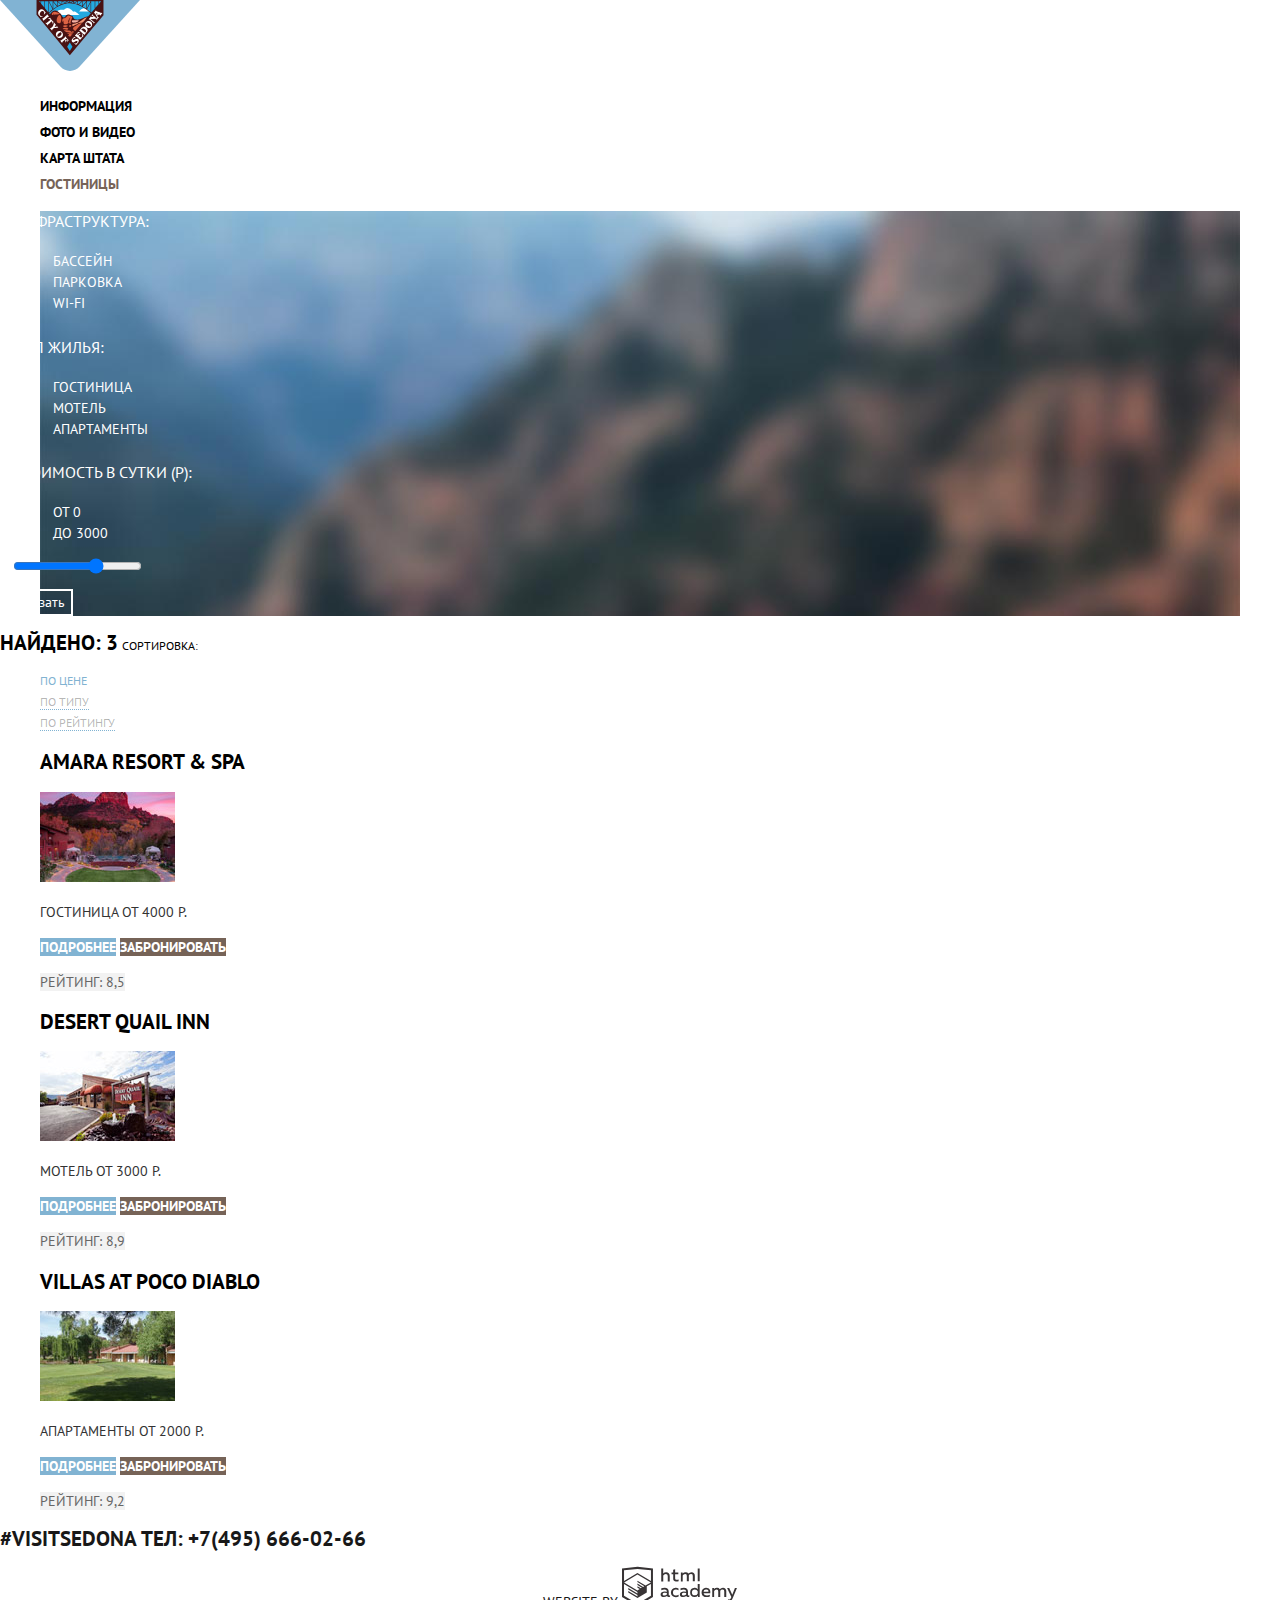
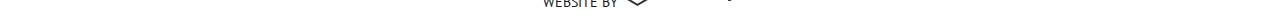
==== commit 94fb8886: "correct menu, border-bottom, active bold" ====
--- a/hotels.html
+++ b/hotels.html
@@ -20,8 +20,8 @@
 			</a>
 			<ul class="site-navigation">
 				<li><a class="menu-info" href="#">Информация</a></li>
-				<li><a href="#">Фото и видео</a></li>
-				<li><a href="#">Карта штата</a></li>
+				<li><a class="menu-photo" href="#">Фото и видео</a></li>
+				<li><a class="menu-map" href="#">Карта штата</a></li>
 				<li><a class="menu-hotels active">Гостиницы</a></li>
 			</ul>
 		</nav>
--- a/css/style.css
+++ b/css/style.css
@@ -45,11 +45,17 @@
   color: #000000;
 }
 
-.menu-info:hover {
+.menu-info:hover,
+.menu-photo:hover,
+.menu-map:hover,
+.menu-hotels:hover {
 	color: #81b3d2;
 }
 
-.menu-info:active {
+.menu-info:active,
+.menu-photo:active,
+.menu-map:active,
+.menu-hotels:active {
 	color: rgba(0, 0, 0, 0.3);
 }
 
@@ -127,7 +133,8 @@
 }
 
 .found-list a:active {
-	color: #000000;
+  color: #000000;
+  border: none;
 }
 
 a.sorting {
@@ -190,6 +197,7 @@
 
 .button-details:active {
   background-color: #5496bd;
+  color: rgba(255, 255, 255, 0.3);
 }
 
 .button-book {
@@ -205,6 +213,7 @@
 
 .button-book:active {
   background-color: #503e33;
+  color: rgba(255, 255, 255, 0.3);
 }
 
 .rating {
@@ -403,14 +412,4 @@
   text-align: center;
 }
 
-.footer-copyright a {
-	background-color: #231f20;
-}
-
-.footer-copyright a:hover {
-  background-color: #89b8d5;
-}
-
-.footer-copyright a:active {
-  background-color: #bdbbbc;
-}
+
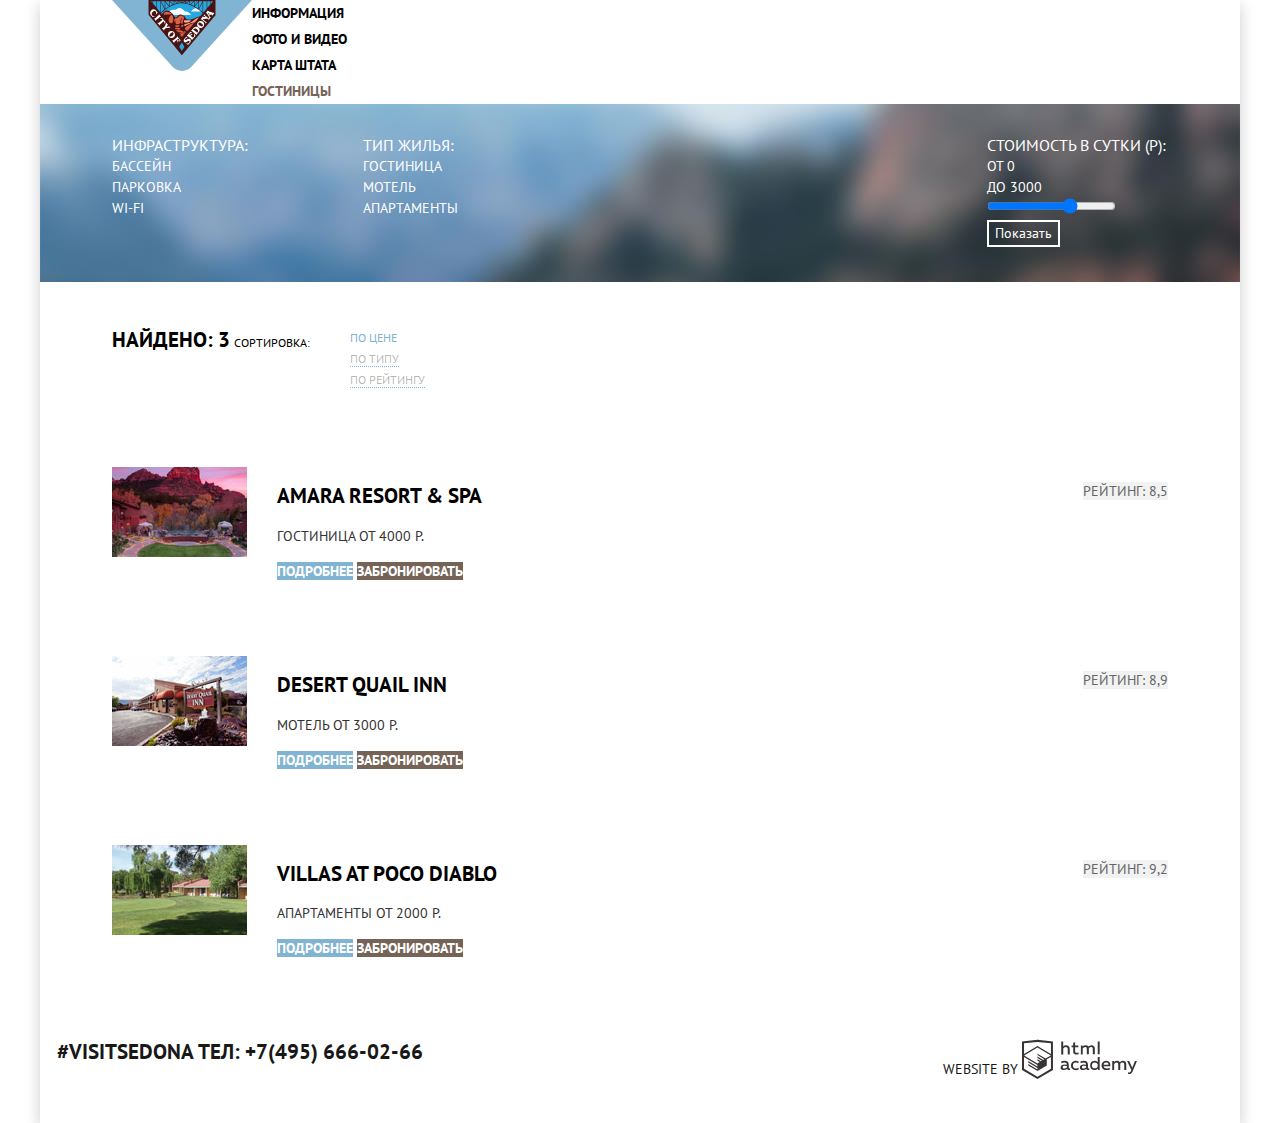
==== commit b1b23dd6: "correct form and description catalog" ====
--- a/hotels.html
+++ b/hotels.html
@@ -13,201 +13,216 @@
 
 <body>
 
-	<header class="main-header">
-		<nav class="main-navigation">
-			<a class="main-header-logo" href="index.html">
-				<img src="img/logo-sedona.svg" width="140" height="71" alt="Логотип Седона">
-			</a>
-			<ul class="site-navigation">
-				<li><a class="menu-info" href="#">Информация</a></li>
-				<li><a class="menu-photo" href="#">Фото и видео</a></li>
-				<li><a class="menu-map" href="#">Карта штата</a></li>
-				<li><a class="menu-hotels active">Гостиницы</a></li>
-			</ul>
-		</nav>
-	</header>
-
-	<main>
-
-		<h1 class="visually-hidden">Выбор жилья</h1>
-
-		<section class="filters">
-
-			<div class="main-filter">
-				<h2 class="visually-hidden">Фильтр жилья</h2>
-				<form class="filter" action="https://echo.htmlacademy.ru" method="get">
-					<fieldset>
-						<legend>Инфраструктура:</legend>
-						<ul>
-							<li class="filter-option">
-								<input class="visually-hidden filter-input filter-input-checkbox" type="checkbox" name="pool" id="pool"
-									checked>
-								<label for="pool">
-									Бассейн
-								</label>
-							</li>
-							<li class="filter-option">
-								<input class="visually-hidden filter-input filter-input-checkbox" type="checkbox" name="parking"
-									id="parking">
-								<label for="parking">
-									Парковка
-								</label>
-							</li>
-							<li class="filter-option">
-								<input class="visually-hidden filter-input filter-input-checkbox" type="checkbox" name="wifi" id="wifi">
-								<label for="wifi">
-									Wi-Fi
-								</label>
-							</li>
-						</ul>
-					</fieldset>
-					<fieldset>
-						<legend>Тип жилья:</legend>
-						<ul>
-							<li class="filter-option">
-								<input class="visually-hidden filter-input filter-input-checkbox" type="checkbox" name="hotel"
-									id="hotel" checked>
-								<label for="hotel">
-									Гостиница
-								</label>
-							</li>
-							<li class="filter-option">
-								<input class="visually-hidden filter-input filter-input-checkbox" type="checkbox" name="motel"
-									id="motel" checked>
-								<label for="motel">
-									Мотель
-								</label>
-							</li>
-							<li class="filter-option">
-								<input class="visually-hidden filter-input filter-input-checkbox" type="checkbox" name="apartments"
-									id="apartments" checked>
-								<label for="apartments">
-									Апартаменты
-								</label>
-							</li>
-						</ul>
-					</fieldset>
-					<fieldset>
-						<legend>Стоимость в сутки (Р):</legend>
-						<ul>
-							<li>от 0</li>
-							<li>До 3000</li>
-						</ul>
-						<div>
-							<input type="range" name="price" min="0" max="3000" step="1000">
+	<div class="main-container">
+		<header class="main-header">
+			<nav class="main-navigation">
+				<a class="main-header-logo" href="index.html">
+					<img src="img/logo-sedona.svg" width="140" height="71" alt="Логотип Седона">
+				</a>
+				<ul class="site-navigation">
+					<li><a class="menu-info" href="#">Информация</a></li>
+					<li><a class="menu-photo" href="#">Фото и видео</a></li>
+					<li><a class="menu-map" href="#">Карта штата</a></li>
+					<li><a class="menu-hotels active">Гостиницы</a></li>
+				</ul>
+			</nav>
+		</header>
+
+		<main>
+
+			<h1 class="visually-hidden">Выбор жилья</h1>
+
+			<section class="filters">
+
+				<div class="main-filter">
+					<h2 class="visually-hidden">Фильтр жилья</h2>
+					<form class="filter" action="https://echo.htmlacademy.ru" method="get">
+						<fieldset class="infostructure">
+							<legend>Инфраструктура:</legend>
+							<ul class="filter-list">
+								<li class="filter-option">
+									<input class="visually-hidden filter-input filter-input-checkbox" type="checkbox" name="pool"
+										id="pool" checked>
+									<label for="pool">
+										Бассейн
+									</label>
+								</li>
+								<li class="filter-option">
+									<input class="visually-hidden filter-input filter-input-checkbox" type="checkbox" name="parking"
+										id="parking">
+									<label for="parking">
+										Парковка
+									</label>
+								</li>
+								<li class="filter-option">
+									<input class="visually-hidden filter-input filter-input-checkbox" type="checkbox" name="wifi"
+										id="wifi">
+									<label for="wifi">
+										Wi-Fi
+									</label>
+								</li>
+							</ul>
+						</fieldset>
+						<fieldset class="type-housing">
+							<legend>Тип жилья:</legend>
+							<ul>
+								<li class="filter-option">
+									<input class="visually-hidden filter-input filter-input-checkbox" type="checkbox" name="hotel"
+										id="hotel" checked>
+									<label for="hotel">
+										Гостиница
+									</label>
+								</li>
+								<li class="filter-option">
+									<input class="visually-hidden filter-input filter-input-checkbox" type="checkbox" name="motel"
+										id="motel" checked>
+									<label for="motel">
+										Мотель
+									</label>
+								</li>
+								<li class="filter-option">
+									<input class="visually-hidden filter-input filter-input-checkbox" type="checkbox" name="apartments"
+										id="apartments" checked>
+									<label for="apartments">
+										Апартаменты
+									</label>
+								</li>
+							</ul>
+						</fieldset>
+						<fieldset class="cost-day">
+							<legend>Стоимость в сутки (Р):</legend>
+							<ul>
+								<li>от 0</li>
+								<li>До 3000</li>
+							</ul>
+							<div>
+								<input type="range" name="price" min="0" max="3000" step="1000">
+							</div>
+							<button class="filter-button button" type="submit">Показать</button>
+						</fieldset>
+					</form>
+				</div>
+				<!-- Здесь будет форма -->
+
+				<div class="found-hotels">
+					<p>
+						<span class="found-item">Найдено: 3</span>
+						<span class="found-sorting">Сортировка:</span>
+					</p>
+					<ul class="found-list">
+						<li><a class="sorting active" href="#">По цене</a></li>
+						<li><a href="#">По типу</a></li>
+						<li><a href="#">По рейтингу</a></li>
+					</ul>
+					<!-- Здесь будут стрелки -->
+					<a class="arrow-top" href="#"><span class="visually-hidden">По возрастанию</span></a>
+					<a class="arrow-bottom active" href="#"><span class="visually-hidden">По убыванию</span></a>
+				</div>
+			</section>
+
+			<section>
+				<h2 class="visually-hidden">Cписок жилья</h2>
+				<ul class="catalog-list">
+					<li class="catalog-found">
+						<a href="">
+							<img src="img/amara.jpg" width="135" height="90" alt="Гостиница Амара">
+						</a>
+						<div class="container-description">
+							<a class="catalog-description" href="#">
+								<h3>
+									<span class="catalog-item">Amara Resort & Spa</span>
+								</h3>
+							</a>
+							<p class="catalog-description">
+								<span class="hotels-item">Гостиница</span>
+								<span class="price-item">От 4000 Р.</span>
+							</p>
+							<p class="catalog-description">
+								<a class="button-details" href="#">Подробнее</a>
+								<a class="button-book" href="#">Забронировать</a>
+							</p>
 						</div>
-					</fieldset>
-					<button class="filter-button button" type="submit">Показать</button>
-				</form>
+						<p class="rating-star">
+							<span class="visually-hidden">Четыре звезды</span>
+							<span class="rating">Рейтинг: 8,5</span>
+						</p>
+					</li>
+					<li class="catalog-found">
+						<a>
+							<img src="img/desert.jpg" width="135" height="90" alt="Мотель Десерт">
+						</a>
+						<div class="container-description">
+							<a class="catalog-description" href="#">
+								<h3>
+									<span class="catalog-item">Desert Quail Inn</span>
+								</h3>
+							</a>
+							<p class="catalog-description">
+								<span class="hotels-item">Мотель</span>
+								<span class="price-item">От 3000 Р.</span>
+							</p>
+							<p class="catalog-description">
+								<a class="button-details" href="#">Подробнее</a>
+								<a class="button-book" href="#">Забронировать</a>
+							</p>
+						</div>
+						<p class="rating-star">
+							<span class="visually-hidden">Три звезды</span>
+							<span class="rating">Рейтинг: 8,9</span>
+						</p>
+					</li>
+					<li class="catalog-found">
+						<a>
+							<img src="img/villas.jpg" width="135" height="90" alt="Аппартаменты Виллас">
+						</a>
+						<div class="container-description">
+							<a class="catalog-description" href="#">
+								<h3>
+									<span class="catalog-item">Villas at Poco Diablo</span>
+								</h3>
+							</a>
+							<p class="catalog-description">
+								<span class="hotels-item">Апартаменты</span>
+								<span class="price-item">От 2000 Р.</span>
+							</p>
+							<p class="catalog-description">
+								<a class="button-details" href="#">Подробнее</a>
+								<a class="button-book" href="#">Забронировать</a>
+							</p>
+						</div>
+						<p class="rating-star">
+							<span class="visually-hidden">Две звезды</span>
+							<span class="rating">Рейтинг: 9,2</span>
+						</p>
+					</li>
+				</ul>
+			</section>
+
+		</main>
+
+		<footer class="main-footer">
+
+			<p class="footer-contacts">
+				<a href="#">#visitSEDONA</a>
+				<a href="tel:+74956660266">Тел: +7(495) 666-02-66</a>
+			</p>
+
+			<div class="footer-social">
+				<ul>
+					<li><a class="social-button" href="#"><span class="visually-hidden">Твиттер</span></a></li>
+					<li><a class="social-button" href="#"><span class="visually-hidden">Фейсбук</span></a></li>
+					<li><a class="social-button" href="#"><span class="visually-hidden">Ютюб</span></a></li>
+				</ul>
 			</div>
-			<!-- Здесь будет форма -->
-
-			<div class="found-hotels">
-				<p>
-					<span class="found-item">Найдено: 3</span>
-					<span class="found-sorting">Сортировка:</span>
-				</p>
-				<ul class="found-list">
-					<li><a class="sorting active" href="#">По цене</a></li>
-					<li><a href="#">По типу</a></li>
-					<li><a href="#">По рейтингу</a></li>
-				</ul>
-				<!-- Здесь будут стрелки -->
-				<a class="arrow-top" href="#"><span class="visually-hidden">По возрастанию</span></a>
-				<a class="arrow-bottom active" href="#"><span class="visually-hidden">По убыванию</span></a>
-			</div>
-		</section>
-
-		<section>
-			<h2 class="visually-hidden">Cписок жилья</h2>
-			<ul class="catalog-list">
-				<li>
-					<a href="#">
-						<h3>
-							<span class="catalog-item">Amara Resort & Spa</span>
-						</h3>
-						<img src="img/amara.jpg" width="135" height="90" alt="Гостиница Амара">
-					</a>
-					<p>
-						<span class="hotels-item">Гостиница</span>
-						<span class="price-item">От 4000 Р.</span>
-					</p>
-					<p>
-						<a class="button-details" href="#">Подробнее</a>
-						<a class="button-book" href="#">Забронировать</a>
-					</p>
-					<p>
-						<span class="visually-hidden">Четыре звезды</span>
-						<span class="rating">Рейтинг: 8,5</span>
-					</p>
-				</li>
-				<li>
-					<a href="#">
-						<h3>
-							<span class="catalog-item">Desert Quail Inn</span>
-						</h3>
-						<img src="img/desert.jpg" width="135" height="90" alt="Мотель Десерт">
-					</a>
-					<p>
-						<span class="hotels-item">Мотель</span>
-						<span class="price-item">От 3000 Р.</span>
-					</p>
-					<p>
-						<a class="button-details" href="#">Подробнее</a>
-						<a class="button-book" href="#">Забронировать</a>
-					</p>
-					<p>
-						<span class="visually-hidden">Три звезды</span>
-						<span class="rating">Рейтинг: 8,9</span>
-					</p>
-				</li>
-				<li>
-					<a href="#">
-						<h3>
-							<span class="catalog-item">Villas at Poco Diablo</span>
-						</h3>
-						<img src="img/villas.jpg" width="135" height="90" alt="Аппартаменты Виллас">
-					</a>
-					<p>
-						<span class="hotels-item">Апартаменты</span>
-						<span class="price-item">От 2000 Р.</span>
-					</p>
-					<p>
-						<a class="button-details" href="#">Подробнее</a>
-						<a class="button-book" href="#">Забронировать</a>
-					</p>
-					<p>
-						<span class="visually-hidden">Две звезды</span>
-						<span class="rating">Рейтинг: 9,2</span>
-					</p>
-				</li>
-			</ul>
-		</section>
-
-	</main>
-
-	<footer class="main-footer">
-
-    <p>
-      <a href="#">#visitSEDONA</a>
-      <a href="tel:+74956660266">Тел: +7(495) 666-02-66</a>
-    </p>
-
-    <div class="footer-social">
-      <ul>
-        <li><a class="social-button" href="#"><span class="visually-hidden">Твиттер</span></a></li>
-				<li><a class="social-button" href="#"><span class="visually-hidden">Фейсбук</span></a></li>
-				<li><a class="social-button" href="#"><span class="visually-hidden">Ютюб</span></a></li>
-      </ul>
-    </div>
-
-    <p class="footer-copyright">
-      <span>Website by</span>
-      <a href="https://htmlacademy.ru">
-        <img src="img/logo-htmlacademy.svg" width="115" height="41" alt="Логотип HTML академии">
-      </a>
-    </p>
-  </footer>
+
+			<p class="footer-copyright">
+				<span>Website by</span>
+				<a class="button-copyright" href="https://htmlacademy.ru">
+					<img src="img/logo-htmlacademy.svg" width="115" height="41" alt="Логотип HTML академии">
+				</a>
+			</p>
+		</footer>
+	</div>
 
 </body>
 
--- a/css/style.css
+++ b/css/style.css
@@ -1,3 +1,13 @@
+*,
+*::before,
+*::after {
+  box-sizing: inherit;
+}
+
+html {
+  box-sizing: border-box;
+}
+
 body {
   margin: 0px;
   padding: 0px;
@@ -12,8 +22,17 @@
   background-repeat: no-repeat; */
 }
 
+html,
+body {
+  min-width: 1200px;
+}
+
 a {
   text-decoration: none;
+}
+
+img {
+  vertical-align: bottom;
 }
 
 .visually-hidden {
@@ -29,7 +48,14 @@
   overflow: hidden;
 }
 
+.main-container {
+  width: 1200px;
+  margin: 0 auto;
+  box-shadow: 0px 5px 15px 0 rgba(0, 1, 1, 0.2);
+}
+
 .main-navigation {
+  display: flex;
   font-size: 14px;
   line-height: 26px;
   font-weight: 700;
@@ -37,7 +63,20 @@
   background-color: #ffffff;
 }
 
+.main-header {
+  padding-left: 72px;
+  padding-right: 72px;
+}
+
+.main-header-logo {
+  width: 140px;
+  height: 71px;
+}
+
 .site-navigation {
+  width: 1200px;
+  margin: 0;
+  padding: 0;
   list-style: none;
 }
 
@@ -67,9 +106,19 @@
   background-image: url("../img/background-filter.jpg");
   background-position: top center;
   background-repeat: no-repeat;
+  padding-top: 31px;
+  padding-bottom: 35px;
+  padding-right: 74px;
+  margin: 0;
+}
+
+.filter {
+  display: flex;
 }
 
 .filter fieldset {
+  padding: 0;
+  margin: 0;
   border: none;
 }
 
@@ -81,7 +130,21 @@
 
 .filter ul {
   list-style: none;
-  color: #ffffff;
+  padding: 0;
+  margin: 0;
+  color: #ffffff;
+}
+
+fieldset.infostructure {
+  margin-left: 72px;
+}
+
+fieldset.type-housing {
+  margin-left: 115px;
+}
+
+fieldset.cost-day {
+  margin-left: auto;
 }
 
 .filter-input:hover+label {
@@ -104,6 +167,14 @@
 	background-color: #ffffff;
 }
 
+.found-hotels {
+  display: flex;
+  padding-top: 31px;
+  padding-bottom: 33px;
+  padding-left: 72px;
+  padding-right: 73px;
+}
+
 .found-list {
   list-style: none;
 }
@@ -166,14 +237,40 @@
 }
 
 .catalog-list {
+  padding: 0;
+  margin: 0;
   list-style: none;
 }
 
+.catalog-found {
+  display: flex;
+  padding-top: 30px;
+  padding-bottom: 30px;
+  padding-right: 72px;
+}
+
+.catalog-found img {
+  margin-left: 72px;
+}
+
+.container-description {
+  margin-left: 30px;
+}
+
+a.catalog-description {
+  display: block;
+}
+
 .catalog-item {
-  font-size: 21px;
-  line-height: 26px;
-  font-weight: 700;
-  color: #000000;
+  display: block;
+  font-size: 21px;
+  line-height: 26px;
+  font-weight: 700;
+  color: #000000;
+}
+
+.rating-star {
+  margin-left: auto;
 }
 
 .catalog-item:hover {
@@ -239,10 +336,19 @@
 }
 
 .advantages-list {
+  display: flex;
+  margin: 0;
+  padding: 0;
   list-style: none;
 }
 
+.advantages-item.advantages-item-blue{
+  min-height: 256px;
+}
+
 .advantages-item {
+  width: 400px;
+  min-height: 330px;
   text-align: center;
 }
 
@@ -368,6 +474,9 @@
 }
 
 .main-footer {
+  display: flex;
+  min-height: 120px;
+  padding: 36px 0;
   color: #000000;
   background-color: #ffffff;
   opacity: 0.9;
@@ -380,9 +489,15 @@
   color: #000000;
 }
 
+.footer-contacts {
+  width: 400px;
+  margin: 0;
+  text-align: center;
+}
+
 .footer-social {
-  text-align: center;
-
+  width: 400px;
+  text-align: center;
 }
 
 .footer-social ul {
@@ -390,6 +505,7 @@
 }
 
 .social-button {
+  width: 400px;
   background-color: #81b3d2;
   color: #ffffff;
 }
@@ -403,13 +519,17 @@
   color: rgba(255, 255, 255, 0.3);
 }
 
+.footer-copyright {
+  width: 400px;
+  margin: 0;
+  text-align: center;
+}
+
 .footer-copyright span {
   font-size: 14px;
   font-weight: 400;
 }
 
-.footer-copyright {
-  text-align: center;
-}
-
-
+
+
+
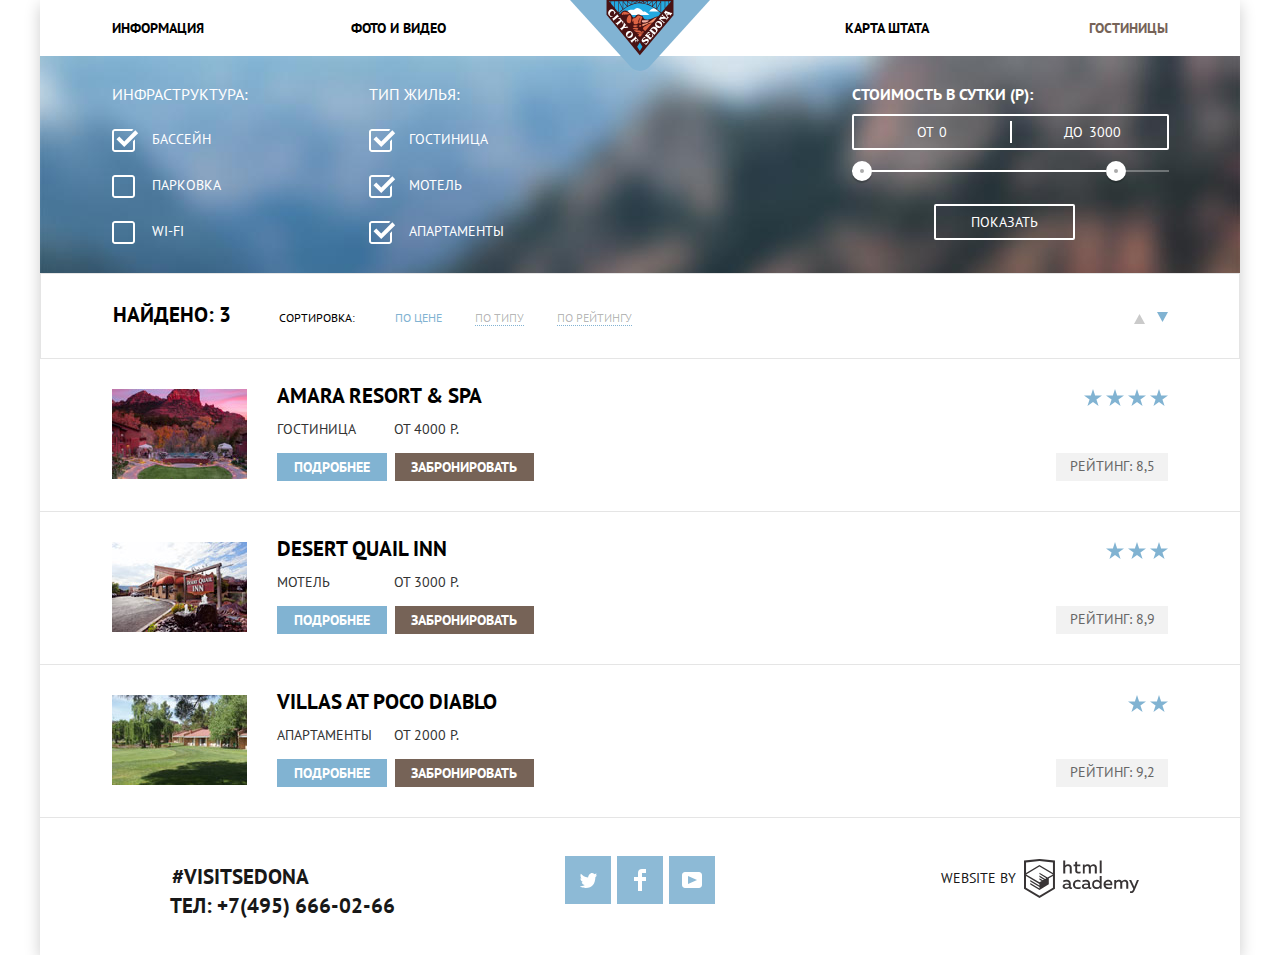
==== commit c9e58ebf: "correct hotels page" ====
--- a/hotels.html
+++ b/hotels.html
@@ -90,19 +90,28 @@
 							</ul>
 						</fieldset>
 						<fieldset class="cost-day">
-							<legend>Стоимость в сутки (Р):</legend>
-							<ul>
-								<li>от 0</li>
-								<li>До 3000</li>
-							</ul>
-							<div>
-								<input type="range" name="price" min="0" max="3000" step="1000">
+							<div class="filter-range">
+								<div class="filter-range-title">Стоимость в сутки (р):</div>
+								<div class="price-controls">
+									<label class="min-price">
+										от
+										<input type="text" name="min-price" value="0"></label>
+									<label class="max-price">
+										до
+										<input type="text" name="max-price" value="3000"></label>
+								</div>
+								<div class="range-controls">
+									<div class="scale">
+										<div class="bar"></div>
+									</div>
+									<button type="button" class="range-toggle range-toggle-min"></button>
+									<button class="range-toggle range-toggle-max"></button>
+								</div>
+								<button type="button" class="btn-transparent" type="submit">Показать</button>
 							</div>
-							<button class="filter-button button" type="submit">Показать</button>
 						</fieldset>
 					</form>
 				</div>
-				<!-- Здесь будет форма -->
 
 				<div class="found-hotels">
 					<p>
@@ -114,9 +123,19 @@
 						<li><a href="#">По типу</a></li>
 						<li><a href="#">По рейтингу</a></li>
 					</ul>
-					<!-- Здесь будут стрелки -->
-					<a class="arrow-top" href="#"><span class="visually-hidden">По возрастанию</span></a>
-					<a class="arrow-bottom active" href="#"><span class="visually-hidden">По убыванию</span></a>
+
+					<a class="arrow-top" href="#">
+						<span class="visually-hidden">По возрастанию</span>
+						<svg xmlns="http://www.w3.org/2000/svg" width="11" height="10" viewBox="0 0 11 10">
+							<path d="M5.5 0L0 10h11z" />
+						</svg>
+					</a>
+					<a class="arrow-bottom active" href="#">
+						<span class="visually-hidden">По убыванию</span>
+						<svg xmlns="http://www.w3.org/2000/svg" width="11" height="10" viewBox="0 0 11 10">
+							<path d="M5.5 10L0 0h11" />
+						</svg>
+					</a>
 				</div>
 			</section>
 
@@ -129,8 +148,8 @@
 						</a>
 						<div class="container-description">
 							<a class="catalog-description" href="#">
-								<h3>
-									<span class="catalog-item">Amara Resort & Spa</span>
+								<h3 class="catalog-item">
+									<span>Amara Resort & Spa</span>
 								</h3>
 							</a>
 							<p class="catalog-description">
@@ -143,6 +162,24 @@
 							</p>
 						</div>
 						<p class="rating-star">
+							<span class="item-star">
+								<svg xmlns="http://www.w3.org/2000/svg" width="18" height="17" viewBox="0 0 18 17">
+									<path fill="#81B3D2"
+										d="M9.002 0l2.126 6.494h6.877l-5.564 4.012L14.566 17l-5.564-4.013L3.438 17l2.126-6.494L0 6.494h6.878z" />
+									</svg>
+								<svg xmlns="http://www.w3.org/2000/svg" width="18" height="17" viewBox="0 0 18 17">
+									<path fill="#81B3D2"
+										d="M9.002 0l2.126 6.494h6.877l-5.564 4.012L14.566 17l-5.564-4.013L3.438 17l2.126-6.494L0 6.494h6.878z" />
+									</svg>
+								<svg xmlns="http://www.w3.org/2000/svg" width="18" height="17" viewBox="0 0 18 17">
+									<path fill="#81B3D2"
+										d="M9.002 0l2.126 6.494h6.877l-5.564 4.012L14.566 17l-5.564-4.013L3.438 17l2.126-6.494L0 6.494h6.878z" />
+									</svg>
+								<svg xmlns="http://www.w3.org/2000/svg" width="18" height="17" viewBox="0 0 18 17">
+									<path fill="#81B3D2"
+										d="M9.002 0l2.126 6.494h6.877l-5.564 4.012L14.566 17l-5.564-4.013L3.438 17l2.126-6.494L0 6.494h6.878z" />
+									</svg>
+							</span>
 							<span class="visually-hidden">Четыре звезды</span>
 							<span class="rating">Рейтинг: 8,5</span>
 						</p>
@@ -153,8 +190,8 @@
 						</a>
 						<div class="container-description">
 							<a class="catalog-description" href="#">
-								<h3>
-									<span class="catalog-item">Desert Quail Inn</span>
+								<h3 class="catalog-item">
+									<span>Desert Quail Inn</span>
 								</h3>
 							</a>
 							<p class="catalog-description">
@@ -167,6 +204,20 @@
 							</p>
 						</div>
 						<p class="rating-star">
+							<span class="item-star">
+								<svg xmlns="http://www.w3.org/2000/svg" width="18" height="17" viewBox="0 0 18 17">
+									<path fill="#81B3D2"
+										d="M9.002 0l2.126 6.494h6.877l-5.564 4.012L14.566 17l-5.564-4.013L3.438 17l2.126-6.494L0 6.494h6.878z" />
+									</svg>
+								<svg xmlns="http://www.w3.org/2000/svg" width="18" height="17" viewBox="0 0 18 17">
+									<path fill="#81B3D2"
+										d="M9.002 0l2.126 6.494h6.877l-5.564 4.012L14.566 17l-5.564-4.013L3.438 17l2.126-6.494L0 6.494h6.878z" />
+									</svg>
+								<svg xmlns="http://www.w3.org/2000/svg" width="18" height="17" viewBox="0 0 18 17">
+									<path fill="#81B3D2"
+										d="M9.002 0l2.126 6.494h6.877l-5.564 4.012L14.566 17l-5.564-4.013L3.438 17l2.126-6.494L0 6.494h6.878z" />
+									</svg>
+							</span>
 							<span class="visually-hidden">Три звезды</span>
 							<span class="rating">Рейтинг: 8,9</span>
 						</p>
@@ -177,8 +228,8 @@
 						</a>
 						<div class="container-description">
 							<a class="catalog-description" href="#">
-								<h3>
-									<span class="catalog-item">Villas at Poco Diablo</span>
+								<h3 class="catalog-item">
+									<span>Villas at Poco Diablo</span>
 								</h3>
 							</a>
 							<p class="catalog-description">
@@ -191,6 +242,16 @@
 							</p>
 						</div>
 						<p class="rating-star">
+							<span class="item-star">
+								<svg xmlns="http://www.w3.org/2000/svg" width="18" height="17" viewBox="0 0 18 17">
+									<path fill="#81B3D2"
+										d="M9.002 0l2.126 6.494h6.877l-5.564 4.012L14.566 17l-5.564-4.013L3.438 17l2.126-6.494L0 6.494h6.878z" />
+									</svg>
+								<svg xmlns="http://www.w3.org/2000/svg" width="18" height="17" viewBox="0 0 18 17">
+									<path fill="#81B3D2"
+										d="M9.002 0l2.126 6.494h6.877l-5.564 4.012L14.566 17l-5.564-4.013L3.438 17l2.126-6.494L0 6.494h6.878z" />
+									</svg>
+							</span>
 							<span class="visually-hidden">Две звезды</span>
 							<span class="rating">Рейтинг: 9,2</span>
 						</p>
@@ -209,9 +270,25 @@
 
 			<div class="footer-social">
 				<ul>
-					<li><a class="social-button" href="#"><span class="visually-hidden">Твиттер</span></a></li>
-					<li><a class="social-button" href="#"><span class="visually-hidden">Фейсбук</span></a></li>
-					<li><a class="social-button" href="#"><span class="visually-hidden">Ютюб</span></a></li>
+					<li><a class="social-button" href="#"><span class="visually-hidden">Твиттер</span>
+							<svg xmlns="http://www.w3.org/2000/svg" xmlns:xlink="http://www.w3.org/1999/xlink" width="17" height="15"
+								viewBox="0 0 17 15">
+								<path fill="#FFF"
+									d="M10.95.144c1.685-.496 2.984.27 3.577 1.179.673-.231 1.331-.481 2.011-.708a2.345 2.345 0 0 1-.857 1.768c.685.17 1.304-.491 1.304-.491-.169 1-1.006 1.788-1.563 2.024-.231 6.75-3.175 11.217-10.077 11.082h-.446c-.41 0-4.164-.46-4.898-1.887 2.271.196 3.893-.422 4.693-1.177-.96-.3-2.679-.477-2.979-2.95.349.106.564.228 1.19.119C1.705 8.247.374 7.53.448 5.33c.285.328 1.067.536 1.34.472C1.085 5.561-.182 2.442.894.85c1.818 1.854 3.735 3.606 7.152 3.773C8.254 2.33 9.183.793 10.95.144z" />
+							</svg>
+						</a></li>
+					<li><a class="social-button" href="#"><span class="visually-hidden">Фейсбук</span>
+							<svg xmlns="http://www.w3.org/2000/svg" width="12" height="22" viewBox="0 0 12 22">
+								<path fill="#FFF" d="M12 4V0H8a4 4 0 0 0-4 4v4H0v4h4v10h4V12h4V8H8V4h4z" /></svg>
+						</a></li>
+					<li><a class="social-button" href="#"><span class="visually-hidden">Ютюб</span>
+							<svg xmlns="http://www.w3.org/2000/svg" xmlns:xlink="http://www.w3.org/1999/xlink" width="20" height="16"
+								viewBox="0 0 20 16">
+								<path fill="#FFF"
+									d="M17 0H3C1.35 0 0 1.35 0 3v10c0 1.65 1.35 3 3 3h14c1.65 0 3-1.35 3-3V3c0-1.65-1.35-3-3-3zM6.027 11.998V4.002L15.014 8l-8.987 3.998z" />
+							</svg>
+
+						</a></li>
 				</ul>
 			</div>
 
--- a/css/style.css
+++ b/css/style.css
@@ -17,9 +17,6 @@
   font-weight: 400;
   color: #333333;
   text-transform: uppercase;
-  /* background-image: url("../img/background-photo.jpg");
-  background-position: top center;
-  background-repeat: no-repeat; */
 }
 
 html,
@@ -33,6 +30,8 @@
 
 img {
   vertical-align: bottom;
+  max-width: 100%;
+  height: auto;
 }
 
 .visually-hidden {
@@ -64,24 +63,45 @@
 }
 
 .main-header {
-  padding-left: 72px;
-  padding-right: 72px;
+  position: relative;
 }
 
 .main-header-logo {
   width: 140px;
   height: 71px;
+  position: absolute;
+  left: 50%;
+  margin-left: -70px;
 }
 
 .site-navigation {
+  display: flex;
+  flex-wrap: wrap;
   width: 1200px;
   margin: 0;
   padding: 0;
+  padding-left: 72px;
+  padding-right: 72px;
   list-style: none;
 }
 
 .site-navigation a {
   color: #000000;
+}
+
+.site-navigation li {
+  width: 239px;
+  padding-top: 15px;
+  padding-bottom: 15px;
+}
+
+.site-navigation li:nth-child(2) {
+  margin-right: auto;
+}
+
+.site-navigation li:nth-child(3),
+.site-navigation li:nth-child(4) {
+  text-align: right;
 }
 
 .menu-info:hover,
@@ -106,9 +126,9 @@
   background-image: url("../img/background-filter.jpg");
   background-position: top center;
   background-repeat: no-repeat;
-  padding-top: 31px;
-  padding-bottom: 35px;
-  padding-right: 74px;
+  padding-top: 28px;
+  padding-bottom: 7px;
+  padding-right: 71px;
   margin: 0;
 }
 
@@ -126,6 +146,7 @@
   font-size: 16px;
   line-height: 21px;
   color: #ffffff;
+  margin-bottom: 23px;
 }
 
 .filter ul {
@@ -139,14 +160,173 @@
   margin-left: 72px;
 }
 
+.filter-option {
+  position: relative;
+  margin-bottom: 24px;
+}
+
+.filter-option label::before {
+  position: absolute;
+  left: 0;
+  content: "";
+  width: 27px;
+  height: 23px;
+  background-image: url("../img/checkbox-off.svg");
+  background-position: 0 0;
+  background-repeat: no-repeat;
+}
+
+.filter-option input:checked + label::before {
+  background-image: url("../img/checkbox-on.svg");
+}
+
+.filter-option input:disabled + label::before{
+  background-image: url("../img/checkbox-off1.svg");
+}
+
+.filter-option input:checked:disabled + label::before {
+  background-image: url("../img/checkbox-on1.svg");
+}
+
+.filter-option label {
+  display: inline-block;
+  vertical-align: middle;
+  padding-left: 40px;
+}
+
 fieldset.type-housing {
-  margin-left: 115px;
+  margin-left: 121px;
 }
 
 fieldset.cost-day {
   margin-left: auto;
 }
 
+.filter-range {
+  width: 317px;
+  color: #ffffff;
+  text-transform: uppercase;
+}
+
+.filter-range-title {
+  margin-bottom: 9px;
+  font-weight: 600;
+  font-size: 16px;
+  line-height: 21px;
+}
+
+.price-controls {
+  position: relative;
+  height: 36px;
+  margin-bottom: 20px;
+  font-size: 0;
+  border: 2px solid #ffffff;
+  border-radius: 2px;
+}
+
+.price-controls::after {
+  content: "";
+  position: absolute;
+  top: 50%;
+  left: 50%;
+  width: 2px;
+  height: 22px;
+  background: #ffffff;
+  transform: translate(-50%, -50%);
+}
+
+.price-controls label {
+  display: inline-block;
+  font-size: 14px;
+  line-height: 21px;
+  vertical-align: top;
+  cursor: pointer;
+}
+
+.price-controls .min-price,
+.price-controls .max-price {
+  width: 90px;
+  margin-top: 5px;
+}
+
+.price-controls .min-price {
+  margin-left: 63px;
+}
+
+.price-controls .max-price {
+  margin-left: 57px;
+}
+
+.price-controls input {
+  width: 50px;
+  margin: 0;
+  color: inherit;
+  font: inherit;
+  background: none;
+  border: none;
+}
+
+.range-controls {
+  position: relative;
+  margin-bottom: 32px;
+}
+
+.range-controls .scale {
+  height: 2px;
+  background: rgba(255, 255, 255, 0.3);
+}
+
+.range-controls .bar {
+  width: 80%;
+  height: 2px;
+  background: #ffffff;
+}
+
+.range-toggle {
+  position: absolute;
+  top: -9px;
+  width: 20px;
+  height: 20px;
+  background: #ababab;
+  border: 8px solid #ffffff;
+  border-radius: 50%;
+  padding: 0;
+  box-shadow: 0 2px 1px 0 rgba(0, 1, 1, 0.2);
+  cursor: pointer;
+}
+
+.range-toggle:hover {
+  width: 22px;
+  height: 22px;
+}
+
+.range-toggle-min {
+  left: 0;
+}
+
+.range-toggle-max {
+  left: 80%;
+}
+
+.btn-transparent {
+  display: block;
+  margin: 0 82px;
+  padding: 6px 35px;
+  font-size: 14px;
+  line-height: 20px;
+  color: #ffffff;
+  text-transform: uppercase;
+  background: transparent;
+  border: 2px solid #ffffff;
+  border-radius: 2px;
+  cursor: pointer;
+}
+
+.btn-transparent:hover {
+  color: #000000;
+  background: #ffffff;
+}
+
 .filter-input:hover+label {
   color: #ffffff;
 }
@@ -155,31 +335,66 @@
   color: #6a6a6a;
 }
 
-.filter-button {
-	font: inherit;
-	color: #ffffff;
-	background-color: transparent;
-	border: 2px solid #ffffff;
-}
-
-.filter-button:hover {
-	color: #000000;
-	background-color: #ffffff;
-}
-
 .found-hotels {
-  display: flex;
-  padding-top: 31px;
-  padding-bottom: 33px;
+  position: relative;
+  display: flex;
+  align-items: baseline;
+  padding-top: 14px;
+  padding-bottom: 16px;
   padding-left: 72px;
   padding-right: 73px;
+  border: 1px solid #e5e5e5;
 }
 
 .found-list {
   list-style: none;
+  display: flex;
+}
+
+.found-list li {
+  margin-right: 33px;
+}
+
+.arrow-top svg {
+  position: absolute;
+  right: 94px;
+  top: 40px;
+  width: 11px;
+  height: 10px;
+  fill: #cacaca;
+}
+
+.arrow-top svg:hover {
+  fill: #231F20;
+}
+
+.arrow-top svg:active {
+  fill: #81b3d2;
+}
+
+.arrow-bottom svg {
+  position: absolute;
+  right: 71px;
+  top: 38px;
+  width: 11px;
+  height: 10px;
+  fill: #cacaca;
+}
+
+.arrow-bottom svg:hover {
+  fill: #231F20;
+}
+
+.arrow-bottom svg:active {
+  fill: #81b3d2;
+}
+
+.active svg {
+  fill: #81b3d2;
 }
 
 .found-item {
+  margin-right: 44px;
   font-size: 21px;
   line-height: 26px;
   font-weight: 700;
@@ -217,25 +432,6 @@
   opacity: 1;
 }
 
-.arrow-top,
-.arrow-bottom {
-  color: #cacaca;
-}
-
-.arrow-top,
-.arrow-bottom:hover {
-	color: #231f20;
-}
-
-.arrow-top,
-.arrow-bottom:active {
-	color: #81b3d2;
-}
-
-.arrow-bottom.active {
-  color: #81b3d2;
-}
-
 .catalog-list {
   padding: 0;
   margin: 0;
@@ -244,21 +440,33 @@
 
 .catalog-found {
   display: flex;
-  padding-top: 30px;
-  padding-bottom: 30px;
+  padding-top: 24px;
+  padding-bottom: 16px;
   padding-right: 72px;
+  padding-left: 72px;
+  border-bottom: 1px solid #e5e5e5;
 }
 
 .catalog-found img {
-  margin-left: 72px;
+  margin-top: 6px;
 }
 
 .container-description {
+  width: 257px;
   margin-left: 30px;
 }
 
 a.catalog-description {
   display: block;
+}
+
+p.catalog-description {
+  display: flex;
+  flex-wrap: wrap;
+  justify-content: space-between;
+  margin: 0;
+  margin-top: 10px;
+  margin-bottom: 13px;
 }
 
 .catalog-item {
@@ -269,8 +477,24 @@
   color: #000000;
 }
 
+.catalog-item {
+  margin: 0;
+  padding: 0;
+}
+
+.price-item {
+  margin-right: 75px;
+}
+
 .rating-star {
+  position: relative;
   margin-left: auto;
+}
+
+.item-star {
+  position: absolute;
+  right: 0;
+  top: -8px;
 }
 
 .catalog-item:hover {
@@ -286,6 +510,10 @@
 	font-weight: 700;
   background-color: #81b3d2;
   color: #ffffff;
+  padding-left: 17px;
+  padding-right: 17px;
+  padding-bottom: 3px;
+  padding-top: 4px;
 }
 
 .button-details:hover {
@@ -302,6 +530,9 @@
 	font-weight: 700;
   background-color: #766357;
   color: #ffffff;
+  padding-left: 16px;
+  padding-right: 17px;
+  padding-top: 4px;
 }
 
 .button-book:hover {
@@ -314,9 +545,43 @@
 }
 
 .rating {
+  display: inline-block;
 	text-align: center;
 	color: #666666;
-	background-color: #f2f2f2;
+  background-color: #f2f2f2;
+  padding-top: 3px;
+  padding-bottom: 4px;
+  padding-left: 14px;
+  padding-right: 13px;
+  margin-top: 56px;
+}
+
+.welcome-wrapper {
+  width: 1200px;
+  height: 507px;
+  padding-bottom: 76px;
+  background-image: url("../img/background-photo.jpg");
+  background-position: top center;
+  background-repeat: no-repeat;
+}
+
+.img-welcome {
+  position: relative;
+  text-align: center;
+  padding-top: 76px;
+}
+
+.img-welcome::after {
+  content: "";
+  position: absolute;
+  left: 50%;
+  bottom: -81px;
+  width: 1203px;
+  height: 59px;
+  margin-left: -600px;
+  background-image: url("../img/intro-mask.svg");
+  background-repeat: no-repeat;
+  background-position: 0 0;
 }
 
 .page-title {
@@ -324,7 +589,11 @@
   line-height: 26px;
   font-weight: 700;
 	text-align: center;
-	color: #000000;
+  color: #000000;
+  margin: 0;
+  margin-top: 59px;
+  margin-bottom: 32px;
+  padding: 0 380px;
 }
 
 .advantages-title {
@@ -333,66 +602,142 @@
   font-weight: 400;
   color: #333333;
   text-align: center;
+  margin: 0;
+  margin-bottom: 50px;
 }
 
 .advantages-list {
   display: flex;
+}
+
+.advantages-right {
+  order: -1;
+}
+
+.advantages-item {
+  width: 400px;
+  min-height: 256px;
+  text-align: center;
+  color: #000000;
+  padding-top: 46px;
+  padding-bottom: 59px;
+  padding-left: 48px;
+  padding-right: 48px;
+  background-color: #eeeeee;
+}
+
+.advantages-item p {
+  margin: 0;
+  margin-top: 21px;
+  padding: 0 21px;
+}
+
+.advantages-subtitle {
+  font-size: 21px;
+  line-height: 21px;
+  font-weight: 700;
+  margin: 0;
+  margin-bottom: 26px;
+  padding: 0 72px;
+}
+
+.advantages-item.blue {
+  background-color: #81b3d2;
+  color: #ffffff;
+  padding-right: 28px;
+  padding-left: 28px;
+}
+
+.icon-list {
+  display: flex;
   margin: 0;
   padding: 0;
-  list-style: none;
-}
-
-.advantages-item.advantages-item-blue{
-  min-height: 256px;
-}
-
-.advantages-item {
+}
+
+.icon-item {
+  position: relative;
   width: 400px;
   min-height: 330px;
   text-align: center;
-}
-
-.advantages-subtitle-white {
-  font-size: 21px;
-  line-height: 21px;
-  color: #ffffff;
-}
-
-.advantages-subtitle-black {
+  padding-left: 50px;
+  padding-right: 50px;
+}
+
+.icon-item::before {
+  content: "";
+  position: absolute;
+  background-repeat: no-repeat;
+  background-position: 0 0;
+}
+
+.icon-item.house::before {
+  top: 60px;
+  left: 50%;
+  width: 75px;
+  height: 72px;
+  margin-left: -37.5px;
+  background-image: url("../img/icon-1.svg");
+}
+
+.icon-item.food::before {
+  top: 62px;
+  left: 50%;
+  width: 74px;
+  height: 70px;
+  margin-left: -37px;
+  background-image: url("../img/icon-3.svg");
+}
+
+.icon-item.gifts::before {
+  top: 56px;
+  left: 50%;
+  width: 64px;
+  height: 76px;
+  margin-left: -32px;
+  background-image: url("../img/icon-2.svg");
+}
+
+.icon-subtitle-black {
   font-size: 21px;
   line-height: 21px;
   font-weight: 700;
   color: #000000;
-}
-
-.advantages-item-blue {
-  background-color: #81b3d2;
-  color: #ffffff;
+  margin: 0;
+  padding-top: 161px;
+}
+
+.icon-descr {
+  margin-top: 26px;
+}
+
+.advantages-descr {
+  margin-top: 31px;
 }
 
 .appointment-title {
   text-align: center;
 }
 
-.appointment-title h2 {
+.appointment-title span {
+  display: inline-block;
   font-size: 30px;
+  font-weight: 700;
   line-height: 36px;
   color: #000000;
+  margin: 0;
+  margin-top: 50px;
+  margin-bottom: 24px;
 }
 
 .appointment-title p {
   line-height: 24px;
-}
-
-.appointment {
-  text-align: center;
-}
-
-.appointment-item {
-	font-size: 14px;
-	line-height: 26px;
-	font-weight: 700;
-	color: #000000;
+  margin: 0;
+  margin-bottom: 47px;
+}
+
+.bitmap {
+  position: relative;
+  height: 473px;
 }
 
 .search-hotels {
@@ -406,15 +751,40 @@
   background-color: #766357;
   text-transform: uppercase;
   border: none;
-}
-
-.search-hotels:hover {
-  background-color: #604e43;
-}
-
-.search-hotels:active {
-  background-color: #503e33;
-  color: rgba(255, 255, 255, 0.3);
+  padding-left: 140px;
+  padding-right: 139px;
+  padding-top: 29px;
+  padding-bottom: 32px;
+}
+
+.appointment {
+  text-align: center;
+}
+
+.appointment-form {
+  position: absolute;
+  width: 568px;
+  padding: 55px;
+  left: 50%;
+  margin-right: -50%;
+  transform: translate(-50%, 0);
+}
+
+.appointment-item {
+  position: relative;
+  display: flex;
+  justify-content: space-between;
+	font-size: 14px;
+	line-height: 26px;
+	font-weight: 700;
+  color: #000000;
+  margin-bottom: 29px;
+}
+
+.appointment-item label {
+  width: 92px;
+  padding-top: 6px;
+  text-align: left;
 }
 
 .appointment-item input {
@@ -441,19 +811,117 @@
 }
 
 .appointment-item button {
-  background-color: #a9a9a9;
   border: none;
-}
-
-.appointment-item button:hover {
-  background-color: #000000;
-}
-
-.appointment-item button:active {
-  background-color: #81b3d2;
+  padding: 0;
+}
+
+.button-table {
+  position: absolute;
+  top: 8px;
+  right: 9px;
+  content: "";
+  width: 21px;
+  height: 22px;
+  background-color: transparent;
+  padding: 0;
+  fill: #cacaca;
+}
+
+.button-table:hover {
+  fill: #000000;
+}
+
+.button-table:active {
+  fill: #81b3d2;
+}
+
+.item-table {
+  width: 346px;
+  padding-left: 13px;
+  padding-top: 6px;
+  padding-bottom: 6px;
+}
+
+.quantity {
+  display: flex;
+}
+
+label.quantity-adults {
+  padding-top: 7px;
+  margin-right: 22px;
+}
+
+label.quantity-children {
+  padding-top: 8px;
+  padding-left: 28px;
+}
+
+.number-item {
+  width: 38px;
+  height: 38px;
+  text-align: center;
+}
+
+.number-item::-webkit-outer-spin-button,
+.number-item::-webkit-inner-spin-button {
+  -webkit-appearance: none;
+  margin: 0;
+}
+
+.button-minus {
+  width: 38px;
+  height: 38px;
+  background-color: #f2f2f2;
+  fill: #000;
+}
+
+.button-minus:hover {
+  fill: #000000;
+}
+
+.button-minus svg {
+  vertical-align: middle;
+  fill: #a9a9a9;
+}
+
+.button-minus svg:hover {
+  fill: #000000;
+}
+
+.button-minus svg:active {
+  fill: #81b3d2;
+}
+
+.button-plus {
+  width: 38px;
+  height: 38px;
+  background-color: #f2f2f2;
+}
+
+.button-plus svg {
+  vertical-align: middle;
+  fill: #a9a9a9;
+}
+
+.button-plus svg:hover {
+  fill: #000000;
+}
+
+.button-plus svg:active {
+  fill: #81b3d2;
+}
+
+.search-hotels:hover {
+  background-color: #604e43;
+}
+
+.search-hotels:active {
+  background-color: #503e33;
+  color: rgba(255, 255, 255, 0.3);
 }
 
 .button-blue {
+  width: 458px;
 	font: inherit;
 	font-size: 21px;
 	line-height: 26px;
@@ -462,6 +930,11 @@
   color: #ffffff;
   background-color: #81b3d2;
   border: none;
+  padding-left: 20px;
+  padding-right: 20px;
+  padding-top: 16px;
+  padding-bottom: 18px;
+  margin-top: 25px;
 }
 
 .button-blue:hover {
@@ -480,6 +953,7 @@
   color: #000000;
   background-color: #ffffff;
   opacity: 0.9;
+  margin-top: 2px;
 }
 
 .main-footer a {
@@ -493,6 +967,16 @@
   width: 400px;
   margin: 0;
   text-align: center;
+  margin-top: 8px;
+}
+
+.footer-contacts a {
+  display: block;
+}
+
+.footer-contacts a:last-child {
+  margin-left: 85px;
+  margin-top: 3px;
 }
 
 .footer-social {
@@ -501,13 +985,23 @@
 }
 
 .footer-social ul {
+  display: flex;
+  flex-wrap: wrap;
+  justify-content: space-between;
+  width: 150px;
   list-style: none;
+  margin: 0 auto;
+  padding: 0;
 }
 
 .social-button {
-  width: 400px;
+  display: flex;
+  align-items: center;
+  justify-content: center;
+  width: 46px;
+  height: 48px;
   background-color: #81b3d2;
-  color: #ffffff;
+  margin-bottom: 10px;
 }
 
 .social-button:hover {
@@ -516,7 +1010,7 @@
 
 .social-button:active {
   background-color: #5496bd;
-  color: rgba(255, 255, 255, 0.3);
+  fill-opacity: 0.3;
 }
 
 .footer-copyright {
@@ -526,10 +1020,19 @@
 }
 
 .footer-copyright span {
+  display: inline-block;
+  vertical-align: top;
   font-size: 14px;
   font-weight: 400;
-}
-
-
-
-
+  margin-top: 12px;
+}
+
+.button-copyright {
+  display: inline-block;
+  margin-left: 4px;
+  margin-top: 3px;
+}
+
+
+
+
